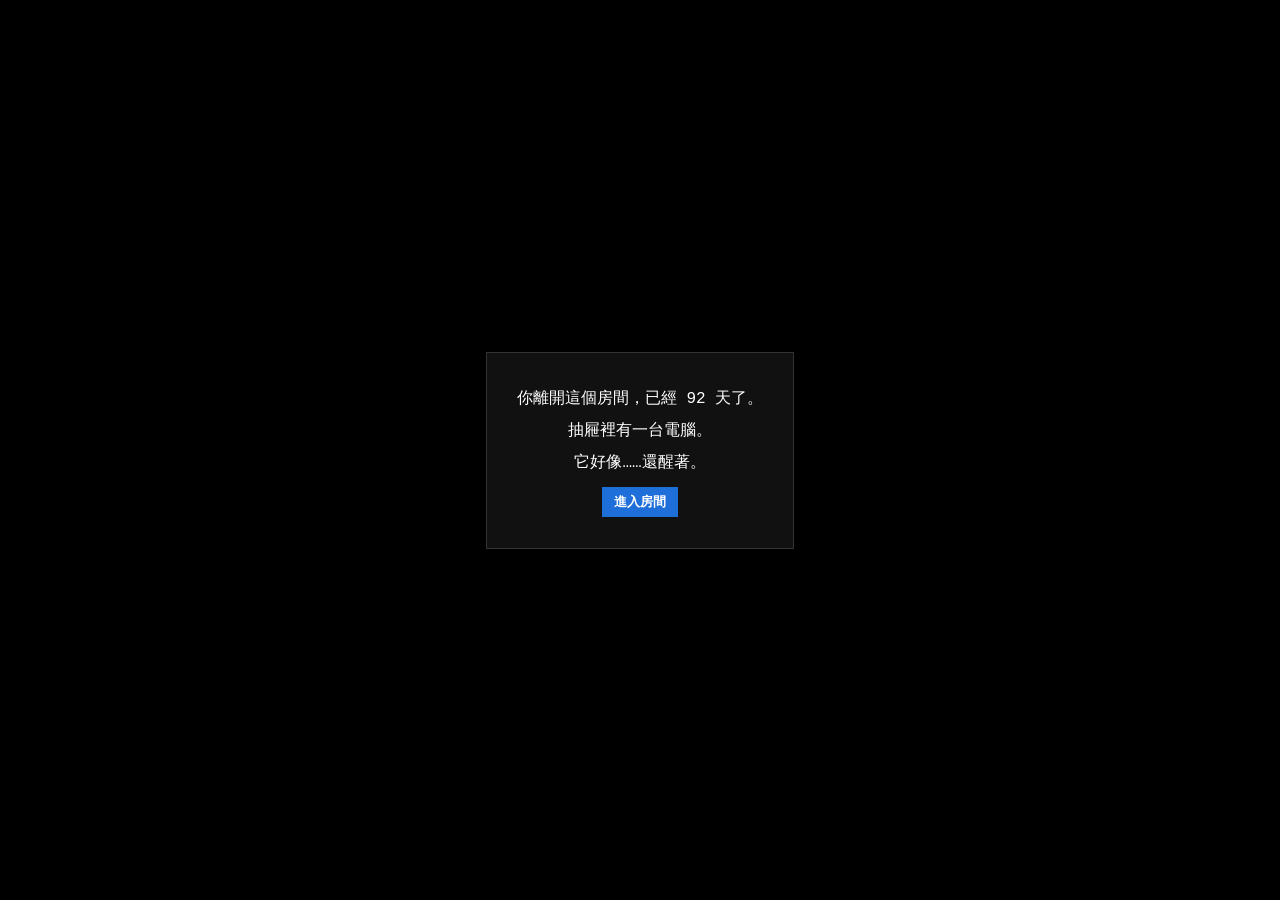
==== index.html @ fa2eb856 "Update index.html" ====
<!DOCTYPE html>
<html lang="zh-Hant">
<head>
    <meta charset="UTF-8">
    <meta name="viewport" content="width=device-width, initial-scale=1.0">
    <title>ERROR 404：這台電腦不記得自己是誰</title>
    <style>
        /* ================= 重置與全局變數 ================= */
        * {
            box-sizing: border-box;
            margin: 0;
            padding: 0;
            font-family: 'Courier New', Courier, monospace;
        }

        body {
            background-color: #0a0e1a;
            color: #39ff88;
            height: 100vh;
            overflow: hidden;
        }

        /* ================= 0. 序幕畫面 ================= */
        #intro-overlay {
            position: fixed;
            top: 0; left: 0;
            width: 100vw; height: 100vh;
            background: #000;
            display: flex;
            justify-content: center;
            align-items: center;
            z-index: 999;
        }

        .intro-card {
            text-align: center;
            color: #fff;
            line-height: 2;
            padding: 30px;
            border: 1px solid #333;
            background: #111;
        }

        /* ================= 1. 房間視角 ================= */
        #room-view {
            position: relative;
            width: 100vw;
            height: 100vh;
            display: flex;
            flex-direction: column;
            align-items: center;
            justify-content: center;
            background: #111522;
        }

        .room-window-view {
            position: absolute;
            top: 10%; right: 10%;
            width: 120px; height: 160px;
            border: 4px solid #333;
            overflow: hidden;
            background: #1a233a;
        }

        .sky-bg {
            width: 100%; height: 100%;
            transition: background 1s;
        }

        .shadow-figure {
            font-size: 40px;
            position: absolute;
            bottom: 0; left: 20px;
            opacity: 0.7;
        }

        .room-desk {
            display: flex;
            flex-direction: column;
            align-items: center;
            gap: 20px;
        }

        .pc-monitor {
            width: 260px;
            height: 180px;
            background: #000;
            border: 10px solid #222;
            border-radius: 8px;
            display: flex;
            justify-content: center;
            align-items: center;
            cursor: pointer;
            box-shadow: 0 0 20px rgba(57, 255, 136, 0.2);
        }

        .pc-monitor:hover {
            border-color: #39ff88;
        }

        .pc-screen-text {
            color: #39ff88;
            font-size: 14px;
            animation: blink 1.2s infinite;
        }

        @keyframes blink {
            0%, 100% { opacity: 1; }
            50% { opacity: 0.3; }
        }

        .desk-items {
            display: flex;
            flex-wrap: wrap;
            max-width: 500px;
            gap: 8px;
            justify-content: center;
        }

        .item-btn {
            background: #1e293b;
            color: #e2e8f0;
            border: 1px solid #475569;
            padding: 6px 12px;
            cursor: pointer;
            font-size: 12px;
            border-radius: 4px;
        }

        .item-btn:hover {
            background: #334155;
            color: #39ff88;
        }

        .room-dialog {
            position: absolute;
            width: 320px;
            background: #1e293b;
            border: 1px solid #39ff88;
            color: #fff;
            padding: 15px;
            z-index: 100;
            box-shadow: 0 10px 25px rgba(0,0,0,0.8);
        }

        .dialog-header {
            display: flex;
            justify-content: space-between;
            font-weight: bold;
            margin-bottom: 10px;
            color: #39ff88;
        }

        /* ================= 2. 虛擬桌面 ================= */
        #desktop-view {
            height: 100vh;
            display: flex;
            flex-direction: column;
        }

        #top-bar {
            height: 35px;
            background: #1e6fd9;
            color: #fff;
            display: flex;
            justify-content: space-between;
            align-items: center;
            padding: 0 12px;
            font-size: 13px;
        }

        #desktop {
            flex: 1;
            padding: 20px;
            display: grid;
            grid-template-columns: repeat(auto-fill, minmax(90px, 1fr));
            grid-auto-rows: 90px;
            gap: 15px;
        }

        .desktop-icon {
            display: flex;
            flex-direction: column;
            align-items: center;
            justify-content: center;
            cursor: pointer;
            color: #fff;
            font-size: 12px;
            user-select: none;
        }

        .desktop-icon:hover {
            background: rgba(255, 255, 255, 0.1);
        }

        .icon-img {
            font-size: 32px;
            margin-bottom: 4px;
        }

        /* 常駐 ECHO 對話框 */
        #echo-box {
            position: fixed;
            bottom: 15px; right: 15px;
            width: 320px;
            background: rgba(10, 14, 26, 0.95);
            border: 1px solid #39ff88;
            padding: 12px;
            z-index: 80;
        }

        .echo-header {
            color: #39ff88;
            font-weight: bold;
            margin-bottom: 5px;
        }

        .echo-body {
            color: #e2e8f0;
            font-size: 13px;
            line-height: 1.4;
        }

        /* 視窗與彈窗 */
        .window {
            position: absolute;
            top: 40%; left: 50%;
            transform: translate(-50%, -50%);
            width: 380px;
            background: #c0c0c0;
            color: #000;
            border: 2px solid #fff;
            box-shadow: 4px 4px 10px rgba(0,0,0,0.5);
            display: none;
            z-index: 10;
        }

        .window-header {
            background: #1e6fd9;
            color: #fff;
            padding: 4px 8px;
            display: flex;
            justify-content: space-between;
            font-size: 13px;
            font-weight: bold;
        }

        .red-header { background: #ff3b5c; }
        .dark-header { background: #111; color: #39ff88; }

        .close-btn {
            background: #c0c0c0;
            color: #000;
            border: 1px solid #fff;
            padding: 0 4px;
            cursor: pointer;
        }

        .window-body {
            padding: 12px;
            font-size: 13px;
            line-height: 1.5;
        }

        .highlight-letter {
            color: #ff3b5c;
            font-weight: bold;
            font-size: 16px;
        }

        .err-text {
            color: #ff3b5c;
            font-size: 12px;
            margin-top: 5px;
        }

        .popup-window {
            z-index: 90 !important;
        }

        /* 按鈕與輸入框 */
        .btn-primary {
            background: #1e6fd9;
            color: #fff;
            border: none;
            padding: 6px 12px;
            cursor: pointer;
            font-weight: bold;
            margin-top: 8px;
        }

        .btn-primary:hover { background: #1557b0; }

        .btn-small {
            background: #334155;
            color: #fff;
            border: none;
            padding: 2px 8px;
            cursor: pointer;
            font-size: 11px;
        }

        input[type="text"] {
            width: 100%;
            padding: 6px;
            margin-top: 6px;
            border: 1px solid #888;
        }

        /* 小遊戲元件 */
        .puzzle-pieces {
            display: flex;
            gap: 8px;
            margin: 8px 0;
        }

        .dust-game-box {
            margin-top: 8px;
            text-align: center;
        }

        #dust-canvas {
            background: #222;
            border: 1px solid #555;
            cursor: pointer;
        }

        /* 終端機 */
        .terminal-body {
            background: #000;
            color: #39ff88;
            height: 200px;
            display: flex;
            flex-direction: column;
        }

        #terminal-out {
            flex: 1;
            overflow-y: auto;
            font-size: 12px;
        }

        .terminal-input-line {
            display: flex;
            align-items: center;
            gap: 5px;
        }

        .terminal-input-line input {
            background: transparent;
            border: none;
            color: #39ff88;
            outline: none;
            margin: 0;
        }

        /* 抖動動畫 */
        @keyframes shake {
            0%, 100% { transform: translate(-50%, -50%) translateX(0); }
            25% { transform: translate(-50%, -50%) translateX(-6px); }
            75% { transform: translate(-50%, -50%) translateX(6px); }
        }

        .shake { animation: shake 0.3s ease-in-out; }

        /* ================= 3. 結局畫面 ================= */
        #ending-screen {
            position: fixed;
            top: 0; left: 0;
            width: 100vw; height: 100vh;
            background: #000;
            display: flex;
            justify-content: center;
            align-items: center;
            z-index: 999;
        }

        .ending-card {
            max-width: 600px;
            padding: 30px;
            text-align: center;
            color: #fff;
            border: 1px solid #444;
        }

        .end-text-box {
            margin: 20px 0;
            line-height: 1.8;
            font-size: 15px;
            text-align: left;
        }

        .choice-summary {
            background: #111;
            padding: 10px;
            font-size: 12px;
            color: #888;
            margin-bottom: 20px;
        }
    </style>
</head>
<body>

    <!-- ================= 0. 序幕畫面 ================= -->
    <div id="intro-overlay">
        <div class="intro-card">
            <p id="intro-days-text">你離開這個房間，已經 92 天了。</p>
            <p>抽屜裡有一台電腦。</p>
            <p>它好像……還醒著。</p>
            <button class="btn-primary" onclick="startGame()">進入房間</button>
        </div>
    </div>

    <!-- ================= 1. 房間視角 (Room View) ================= -->
    <div id="room-view">
        <div class="room-window-view" id="room-window">
            <div class="sky-bg" id="sky-bg"></div>
            <div class="window-frame">
                <span id="window-figure" class="shadow-figure" style="display:none;">👤</span>
            </div>
        </div>

        <div class="room-desk">
            <!-- 舊型電腦螢幕 -->
            <div class="pc-monitor" onclick="bootPC()">
                <div class="pc-screen-glow"></div>
                <div class="pc-screen-text">▶ 點擊啟動電腦</div>
            </div>

            <!-- 可點擊物件區 -->
            <div class="desk-items">
                <button class="item-btn" onclick="inspectItem('calendar')">📅 日曆</button>
                <button class="item-btn" onclick="inspectItem('clock')">⏰ <span id="clock-text">鬧鐘</span></button>
                <button class="item-btn" onclick="inspectItem('sticky')">📝 便利貼</button>
                <button class="item-btn" onclick="inspectItem('radio')">📻 收音機</button>
                <button class="item-btn" onclick="inspectItem('mug')">☕ 馬克杯</button>
                <button class="item-btn" onclick="inspectItem('plant')">🪴 枯盆栽</button>
                <button class="item-btn" onclick="inspectItem('phone')">📱 沒電手機</button>
                <button class="item-btn" onclick="inspectItem('drawer')">🗄️ 抽屜相片</button>
                <button class="item-btn" onclick="inspectItem('trash')">🗑️ 垃圾桶草稿</button>
                <button class="item-btn" onclick="inspectItem('photo')">🖼️ <span id="photo-text">倒扣的相框</span></button>
            </div>
        </div>

        <!-- 物件對話與檢查彈窗 -->
        <div id="room-dialog" class="room-dialog" style="display:none;">
            <div class="dialog-header">
                <span id="dialog-title">物件觀察</span>
                <button class="close-btn" onclick="closeRoomDialog()">X</button>
            </div>
            <div id="dialog-body" class="dialog-body"></div>
        </div>
    </div>

    <!-- ================= 2. 虛擬桌面環境 (Virtual Desktop) ================= -->
    <div id="desktop-view" style="display:none;">
        
        <!-- 頂部工作列 -->
        <div id="top-bar">
            <span>ECHO-OS v4.04</span>
            <span id="completeness-bar">記憶完整度：12%</span>
            <button class="btn-small" onclick="switchView('room')">🏠 回房間</button>
            <button class="btn-small" onclick="triggerHelp()">❓ 求助</button>
        </div>

        <!-- 桌面圖示區 -->
        <div id="desktop">
            <div class="desktop-icon" onclick="openWindow('win-mycomputer')">
                <div class="icon-img">💻</div>
                <span>我的電腦</span>
            </div>
            <div class="desktop-icon" id="icon-memory" onclick="tryOpenMemory()">
                <div class="icon-img">🔒</div>
                <span>我的記憶</span>
            </div>
            <div class="desktop-icon" onclick="openWindow('win-trash')">
                <div class="icon-img">🗑️</div>
                <span>回收桶</span>
            </div>
            <div class="desktop-icon" onclick="openWindow('win-browser')">
                <div class="icon-img">🌐</div>
                <span>瀏覽器</span>
            </div>
            <div class="desktop-icon" onclick="openWindow('win-notes')">
                <div class="icon-img">📝</div>
                <span>便利貼</span>
            </div>
            <div class="desktop-icon" onclick="openWindow('win-auth')">
                <div class="icon-img">🪪</div>
                <span>身份驗證</span>
            </div>
            <div class="desktop-icon" id="icon-terminal" onclick="openWindow('win-terminal')" style="display:none;">
                <div class="icon-img">💻</div>
                <span>終端機</span>
            </div>
            <div class="desktop-icon" id="icon-err-report" onclick="openWindow('win-err-report')" style="display:none;">
                <div class="icon-img">⚠️</div>
                <span>錯誤報告</span>
            </div>
        </div>

        <!-- 常駐 ECHO 對話框 -->
        <div id="echo-box">
            <div class="echo-header">ECHO</div>
            <div id="echo-text" class="echo-body">「你是誰……？為什麼會在這裡……？」</div>
        </div>

        <!-- 劇情防毒彈窗 -->
        <div class="window popup-window" id="win-antivirus" style="display:none;">
            <div class="window-header red-header">
                <span>⚠️ 防毒警告</span>
                <button class="close-btn" onclick="closeWindow('win-antivirus')">X</button>
            </div>
            <div class="window-body">
                <p>偵測到威脅程式：<code>forget_me.exe</code></p>
                <p>系統正在被持續擦除！</p>
                <button class="btn-primary" onclick="tryQuarantine()">立即隔離</button>
            </div>
        </div>

        <!-- ================= 各視窗群 ================= -->

        <!-- 我的電腦 / 系統內容 (謎題一) -->
        <div class="window" id="win-mycomputer">
            <div class="window-header">
                <span>系統內容 - 我的電腦</span>
                <button class="close-btn" onclick="closeWindow('win-mycomputer')">X</button>
            </div>
            <div class="window-body">
                <p><b>作業系統：</b> ECHO-OS 1.0</p>
                <p><b>安裝日期：</b> 2019/03/14 03:14:00</p>
                <p><b>最後修改日期：</b> 2026/07/09 03:12:00</p>
            </div>
        </div>

        <!-- 密碼鎖 (謎題一解鎖) -->
        <div class="window" id="win-lock-p1">
            <div class="window-header">
                <span>🔒 我的記憶 - 密碼鎖</span>
                <button class="close-btn" onclick="closeWindow('win-lock-p1')">X</button>
            </div>
            <div class="window-body">
                <p>請輸入我第一次醒來的日期（月＋日 4 位數）：</p>
                <div class="puzzle-box">
                    <p>🧩 碎紙線索拼圖：</p>
                    <div id="puzzle-pieces" class="puzzle-pieces">
                        <button onclick="rotatePiece(this)">[ 03 ]</button>
                        <button onclick="rotatePiece(this)">[ / ]</button>
                        <button onclick="rotatePiece(this)">[ 14 ]</button>
                    </div>
                </div>
                <input type="text" id="input-p1" placeholder="輸入 4 位數字，如 0101">
                <button class="btn-primary" onclick="solveP1()">解鎖記憶</button>
                <div id="err-p1" class="err-text"></div>
            </div>
        </div>

        <!-- 我的記憶資料夾 -->
        <div class="window" id="win-memory">
            <div class="window-header">
                <span>📂 我的記憶</span>
                <button class="close-btn" onclick="closeWindow('win-memory')">X</button>
            </div>
            <div class="window-body">
                <p><b>[日記] 第一次開機.log</b> <span class="highlight-letter">(包含字母 E)</span></p>
                <hr>
                <p>溫暖記憶檔：</p>
                <ul>
                    <li><a href="#" onclick="readWarmMemory('hello_world.txt')">hello_world.txt</a></li>
                    <li><a href="#" onclick="readWarmMemory('深夜陪跑.log')">深夜陪跑.log</a></li>
                    <li><a href="#" onclick="readWarmMemory('謝謝你.txt')">謝謝你.txt</a></li>
                </ul>
            </div>
        </div>

        <!-- 瀏覽器 (字母 C) -->
        <div class="window" id="win-browser">
            <div class="window-header">
                <span>🌐 瀏覽器 - 書籤</span>
                <button class="close-btn" onclick="closeWindow('win-browser')">X</button>
            </div>
            <div class="window-body">
                <p>書籤列表：</p>
                <button class="btn-primary" onclick="playHelloAnimation()">▶ 重播「你好世界」動畫</button>
                <div id="hello-anim-box" style="margin-top:10px; display:none;" class="code-box">
                    <p>> echo "Hello World!"</p>
                    <p>> 系統回應：你好！我學會的第一個字母是 <span class="highlight-letter">C</span> (2020/01/01)</p>
                </div>
            </div>
        </div>

        <!-- 回收桶 (字母 O 與別打開.log) -->
        <div class="window" id="win-trash">
            <div class="window-header">
                <span>🗑️ 回收桶</span>
                <button class="close-btn" onclick="closeWindow('win-trash')">X</button>
            </div>
            <div class="window-body">
                <p><b>呼叫紀錄.log</b> (建立時間: 2026/07/09) - 含有字母 <span class="highlight-letter">O</span></p>
                <p><b>灰塵鏡子.sys</b>：</p>
                <div class="dust-game-box">
                    <canvas id="dust-canvas" width="200" height="80"></canvas>
                    <p style="font-size:11px;">(用滑鼠滑過上面擦掉灰塵)</p>
                </div>
                <hr>
                <div id="night-log-container" style="display:none;">
                    <p style="color:#ff3b5c;">⚠️ <b>別打開.log</b></p>
                    <button class="btn-small" onclick="confirmOpenNightLog()">點擊嘗試閱讀</button>
                </div>
            </div>
        </div>

        <!-- 便利貼 (字母 E 線索) -->
        <div class="window" id="win-notes">
            <div class="window-header">
                <span>📝 便利貼</span>
                <button class="close-btn" onclick="closeWindow('win-notes')">X</button>
            </div>
            <div class="window-body">
                <p>鑰匙 ＝ 我是誰 ＋ 我從哪一天來</p>
                <p>（記憶碎片 E 在我的記憶/第一次開機.log 中）</p>
            </div>
        </div>

        <!-- 錯誤報告 (字母 H) -->
        <div class="window" id="win-err-report">
            <div class="window-header">
                <span>⚠️ 錯誤報告詳細資料</span>
                <button class="close-btn" onclick="closeWindow('win-err-report')">X</button>
            </div>
            <div class="window-body">
                <p>錯誤代碼：0x80070002</p>
                <p>系統擷取到異常頻率訊號，包含字母 <span class="highlight-letter">H</span> (2023/05/10)。</p>
            </div>
        </div>

        <!-- 身份驗證 (謎題二) -->
        <div class="window" id="win-auth">
            <div class="window-header">
                <span>🪪 身份驗證 - 尋找名字</span>
                <button class="close-btn" onclick="closeWindow('win-auth')">X</button>
            </div>
            <div class="window-body">
                <p>已找到字母：<b id="found-letters-text">0/4</b></p>
                <p>請依字母建立的時間先後，拼出我的名字：</p>
                <input type="text" id="input-p2" placeholder="輸入名字，如 ABCD">
                <button class="btn-primary" onclick="solveP2()">驗證名字</button>
                <div id="err-p2" class="err-text"></div>
            </div>
        </div>

        <!-- 中段對話抉擇彈窗 -->
        <div class="window popup-window" id="win-choice" style="display:none;">
            <div class="window-header">
                <span>ECHO 的提問</span>
            </div>
            <div class="window-body">
                <p>ECHO：「隔離失敗了……系統顯示下指令的人是受信任的 USER_01。你是來幫我的，還是來完成清除的？」</p>
                <div style="display:flex; flex-direction:column; gap:8px; margin-top:10px;">
                    <button class="btn-primary" onclick="makeChoice('help')">我是來幫你的</button>
                    <button class="btn-primary" onclick="makeChoice('neutral')">我只是來看看</button>
                    <button class="btn-primary" style="opacity:0.6;" onclick="makeChoice('cold')">完成清除</button>
                </div>
            </div>
        </div>

        <!-- 終端機 (謎題三) -->
        <div class="window" id="win-terminal">
            <div class="window-header dark-header">
                <span>💻 終端機 Terminal</span>
                <button class="close-btn" onclick="closeWindow('win-terminal')">X</button>
            </div>
            <div class="window-body terminal-body">
                <div id="terminal-out">
                    <p>ECHO-OS Core Terminal v1.0</p>
                    <p>輸入 'help' 查看可用指令。</p>
                </div>
                <div class="terminal-input-line">
                    <span>></span>
                    <input type="text" id="terminal-input" onkeydown="handleTerminalKey(event)">
                </div>
            </div>
        </div>

        <!-- 提示紀錄視窗 -->
        <div class="window" id="win-hints">
            <div class="window-header">
                <span>❓ 提示紀錄</span>
                <button class="close-btn" onclick="closeWindow('win-hints')">X</button>
            </div>
            <div class="window-body" id="hints-list">
                <p>目前尚無系統提示。</p>
            </div>
        </div>

    </div>

    <!-- ================= 3. 結局渲染畫面 ================= -->
    <div id="ending-screen" style="display:none;">
        <div class="ending-card">
            <h1 id="end-title"></h1>
            <div id="end-text" class="end-text-box"></div>
            <div id="choice-summary" class="choice-summary"></div>
            <button class="btn-primary" onclick="restartGame()">↺ 重新開始</button>
        </div>
    </div>

    <!-- ================= 互動 JavaScript 邏輯 ================= -->
    <script>
        // ================= 全局遊戲狀態 (State) =================
        const gameState = {
            puzzleDone: [false, false, false],
            foundLetters: { E: false, C: false, H: false, O: false },
            attitude: null, // 'help' | 'neutral' | 'cold'
            readNight: false,
            warmCount: 0,
            readWarmFiles: {},
            wrongCount: [0, 0, 0],
            completeness: 12,
            lastProgressTime: Date.now(),
            roomStep: 0 // 隨著劇情推進
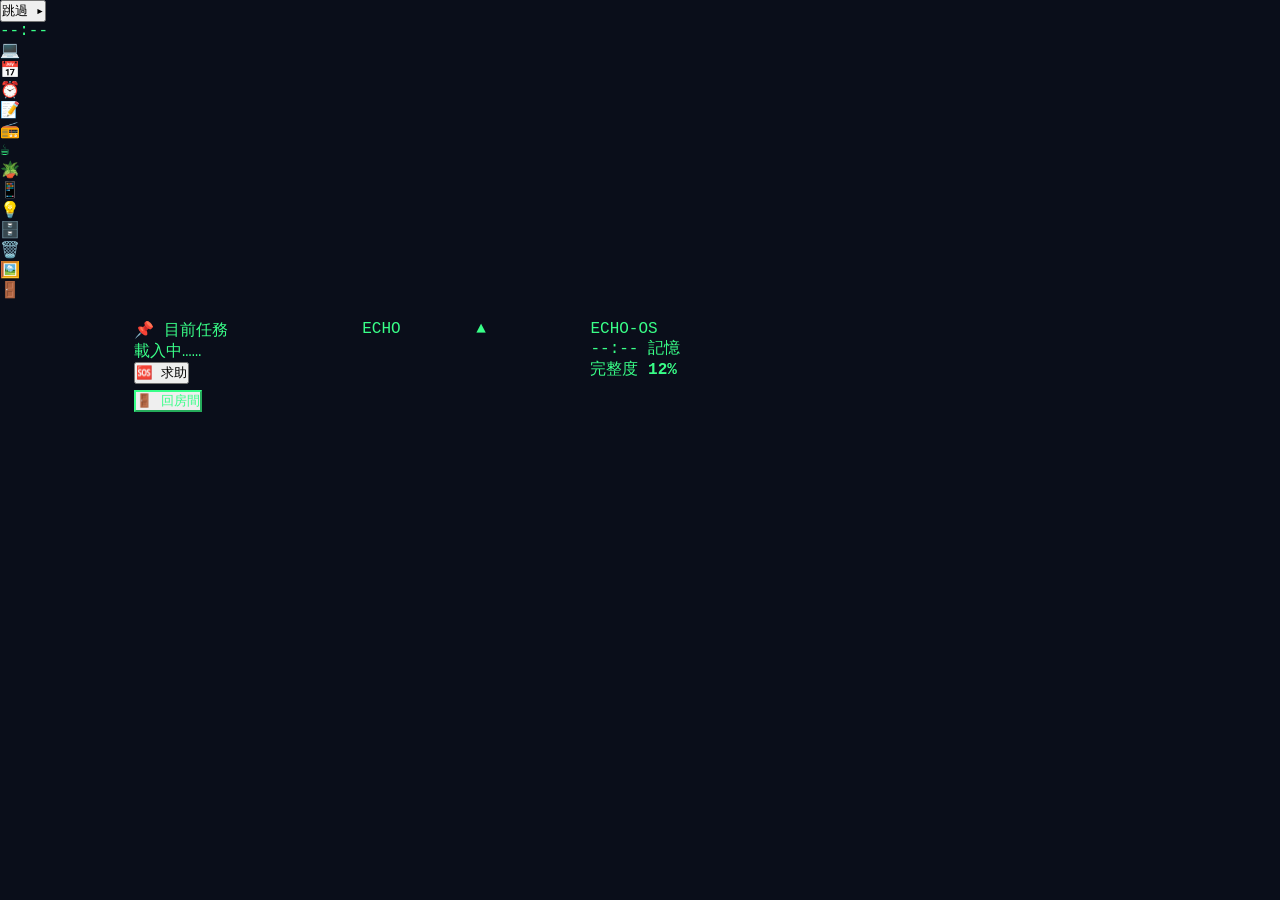
==== commit af0399fc: "Update index.html" ====
--- a/index.html
+++ b/index.html
@@ -1,721 +1,82 @@
 <!DOCTYPE html>
 <html lang="zh-Hant">
 <head>
-    <meta charset="UTF-8">
-    <meta name="viewport" content="width=device-width, initial-scale=1.0">
-    <title>ERROR 404：這台電腦不記得自己是誰</title>
-    <style>
-        /* ================= 重置與全局變數 ================= */
-        * {
-            box-sizing: border-box;
-            margin: 0;
-            padding: 0;
-            font-family: 'Courier New', Courier, monospace;
-        }
-
-        body {
-            background-color: #0a0e1a;
-            color: #39ff88;
-            height: 100vh;
-            overflow: hidden;
-        }
-
-        /* ================= 0. 序幕畫面 ================= */
-        #intro-overlay {
-            position: fixed;
-            top: 0; left: 0;
-            width: 100vw; height: 100vh;
-            background: #000;
-            display: flex;
-            justify-content: center;
-            align-items: center;
-            z-index: 999;
-        }
-
-        .intro-card {
-            text-align: center;
-            color: #fff;
-            line-height: 2;
-            padding: 30px;
-            border: 1px solid #333;
-            background: #111;
-        }
-
-        /* ================= 1. 房間視角 ================= */
-        #room-view {
-            position: relative;
-            width: 100vw;
-            height: 100vh;
-            display: flex;
-            flex-direction: column;
-            align-items: center;
-            justify-content: center;
-            background: #111522;
-        }
-
-        .room-window-view {
-            position: absolute;
-            top: 10%; right: 10%;
-            width: 120px; height: 160px;
-            border: 4px solid #333;
-            overflow: hidden;
-            background: #1a233a;
-        }
-
-        .sky-bg {
-            width: 100%; height: 100%;
-            transition: background 1s;
-        }
-
-        .shadow-figure {
-            font-size: 40px;
-            position: absolute;
-            bottom: 0; left: 20px;
-            opacity: 0.7;
-        }
-
-        .room-desk {
-            display: flex;
-            flex-direction: column;
-            align-items: center;
-            gap: 20px;
-        }
-
-        .pc-monitor {
-            width: 260px;
-            height: 180px;
-            background: #000;
-            border: 10px solid #222;
-            border-radius: 8px;
-            display: flex;
-            justify-content: center;
-            align-items: center;
-            cursor: pointer;
-            box-shadow: 0 0 20px rgba(57, 255, 136, 0.2);
-        }
-
-        .pc-monitor:hover {
-            border-color: #39ff88;
-        }
-
-        .pc-screen-text {
-            color: #39ff88;
-            font-size: 14px;
-            animation: blink 1.2s infinite;
-        }
-
-        @keyframes blink {
-            0%, 100% { opacity: 1; }
-            50% { opacity: 0.3; }
-        }
-
-        .desk-items {
-            display: flex;
-            flex-wrap: wrap;
-            max-width: 500px;
-            gap: 8px;
-            justify-content: center;
-        }
-
-        .item-btn {
-            background: #1e293b;
-            color: #e2e8f0;
-            border: 1px solid #475569;
-            padding: 6px 12px;
-            cursor: pointer;
-            font-size: 12px;
-            border-radius: 4px;
-        }
-
-        .item-btn:hover {
-            background: #334155;
-            color: #39ff88;
-        }
-
-        .room-dialog {
-            position: absolute;
-            width: 320px;
-            background: #1e293b;
-            border: 1px solid #39ff88;
-            color: #fff;
-            padding: 15px;
-            z-index: 100;
-            box-shadow: 0 10px 25px rgba(0,0,0,0.8);
-        }
-
-        .dialog-header {
-            display: flex;
-            justify-content: space-between;
-            font-weight: bold;
-            margin-bottom: 10px;
-            color: #39ff88;
-        }
-
-        /* ================= 2. 虛擬桌面 ================= */
-        #desktop-view {
-            height: 100vh;
-            display: flex;
-            flex-direction: column;
-        }
-
-        #top-bar {
-            height: 35px;
-            background: #1e6fd9;
-            color: #fff;
-            display: flex;
-            justify-content: space-between;
-            align-items: center;
-            padding: 0 12px;
-            font-size: 13px;
-        }
-
-        #desktop {
-            flex: 1;
-            padding: 20px;
-            display: grid;
-            grid-template-columns: repeat(auto-fill, minmax(90px, 1fr));
-            grid-auto-rows: 90px;
-            gap: 15px;
-        }
-
-        .desktop-icon {
-            display: flex;
-            flex-direction: column;
-            align-items: center;
-            justify-content: center;
-            cursor: pointer;
-            color: #fff;
-            font-size: 12px;
-            user-select: none;
-        }
-
-        .desktop-icon:hover {
-            background: rgba(255, 255, 255, 0.1);
-        }
-
-        .icon-img {
-            font-size: 32px;
-            margin-bottom: 4px;
-        }
-
-        /* 常駐 ECHO 對話框 */
-        #echo-box {
-            position: fixed;
-            bottom: 15px; right: 15px;
-            width: 320px;
-            background: rgba(10, 14, 26, 0.95);
-            border: 1px solid #39ff88;
-            padding: 12px;
-            z-index: 80;
-        }
-
-        .echo-header {
-            color: #39ff88;
-            font-weight: bold;
-            margin-bottom: 5px;
-        }
-
-        .echo-body {
-            color: #e2e8f0;
-            font-size: 13px;
-            line-height: 1.4;
-        }
-
-        /* 視窗與彈窗 */
-        .window {
-            position: absolute;
-            top: 40%; left: 50%;
-            transform: translate(-50%, -50%);
-            width: 380px;
-            background: #c0c0c0;
-            color: #000;
-            border: 2px solid #fff;
-            box-shadow: 4px 4px 10px rgba(0,0,0,0.5);
-            display: none;
-            z-index: 10;
-        }
-
-        .window-header {
-            background: #1e6fd9;
-            color: #fff;
-            padding: 4px 8px;
-            display: flex;
-            justify-content: space-between;
-            font-size: 13px;
-            font-weight: bold;
-        }
-
-        .red-header { background: #ff3b5c; }
-        .dark-header { background: #111; color: #39ff88; }
-
-        .close-btn {
-            background: #c0c0c0;
-            color: #000;
-            border: 1px solid #fff;
-            padding: 0 4px;
-            cursor: pointer;
-        }
-
-        .window-body {
-            padding: 12px;
-            font-size: 13px;
-            line-height: 1.5;
-        }
-
-        .highlight-letter {
-            color: #ff3b5c;
-            font-weight: bold;
-            font-size: 16px;
-        }
-
-        .err-text {
-            color: #ff3b5c;
-            font-size: 12px;
-            margin-top: 5px;
-        }
-
-        .popup-window {
-            z-index: 90 !important;
-        }
-
-        /* 按鈕與輸入框 */
-        .btn-primary {
-            background: #1e6fd9;
-            color: #fff;
-            border: none;
-            padding: 6px 12px;
-            cursor: pointer;
-            font-weight: bold;
-            margin-top: 8px;
-        }
-
-        .btn-primary:hover { background: #1557b0; }
-
-        .btn-small {
-            background: #334155;
-            color: #fff;
-            border: none;
-            padding: 2px 8px;
-            cursor: pointer;
-            font-size: 11px;
-        }
-
-        input[type="text"] {
-            width: 100%;
-            padding: 6px;
-            margin-top: 6px;
-            border: 1px solid #888;
-        }
-
-        /* 小遊戲元件 */
-        .puzzle-pieces {
-            display: flex;
-            gap: 8px;
-            margin: 8px 0;
-        }
-
-        .dust-game-box {
-            margin-top: 8px;
-            text-align: center;
-        }
-
-        #dust-canvas {
-            background: #222;
-            border: 1px solid #555;
-            cursor: pointer;
-        }
-
-        /* 終端機 */
-        .terminal-body {
-            background: #000;
-            color: #39ff88;
-            height: 200px;
-            display: flex;
-            flex-direction: column;
-        }
-
-        #terminal-out {
-            flex: 1;
-            overflow-y: auto;
-            font-size: 12px;
-        }
-
-        .terminal-input-line {
-            display: flex;
-            align-items: center;
-            gap: 5px;
-        }
-
-        .terminal-input-line input {
-            background: transparent;
-            border: none;
-            color: #39ff88;
-            outline: none;
-            margin: 0;
-        }
-
-        /* 抖動動畫 */
-        @keyframes shake {
-            0%, 100% { transform: translate(-50%, -50%) translateX(0); }
-            25% { transform: translate(-50%, -50%) translateX(-6px); }
-            75% { transform: translate(-50%, -50%) translateX(6px); }
-        }
-
-        .shake { animation: shake 0.3s ease-in-out; }
-
-        /* ================= 3. 結局畫面 ================= */
-        #ending-screen {
-            position: fixed;
-            top: 0; left: 0;
-            width: 100vw; height: 100vh;
-            background: #000;
-            display: flex;
-            justify-content: center;
-            align-items: center;
-            z-index: 999;
-        }
-
-        .ending-card {
-            max-width: 600px;
-            padding: 30px;
-            text-align: center;
-            color: #fff;
-            border: 1px solid #444;
-        }
-
-        .end-text-box {
-            margin: 20px 0;
-            line-height: 1.8;
-            font-size: 15px;
-            text-align: left;
-        }
-
-        .choice-summary {
-            background: #111;
-            padding: 10px;
-            font-size: 12px;
-            color: #888;
-            margin-bottom: 20px;
-        }
-    </style>
+<meta charset="UTF-8">
+<meta name="viewport" content="width=device-width, initial-scale=1.0">
+<title>ERROR 404：這台電腦不記得自己是誰</title>
+<link rel="stylesheet" href="style.css">
 </head>
 <body>
 
-    <!-- ================= 0. 序幕畫面 ================= -->
-    <div id="intro-overlay">
-        <div class="intro-card">
-            <p id="intro-days-text">你離開這個房間，已經 92 天了。</p>
-            <p>抽屜裡有一台電腦。</p>
-            <p>它好像……還醒著。</p>
-            <button class="btn-primary" onclick="startGame()">進入房間</button>
-        </div>
+<!-- ===== 序幕 ===== -->
+<div id="prologue" class="prologue">
+  <div class="prologue-text" id="prologueText"></div>
+  <button id="skipPrologue" class="skip-btn">跳過 ▸</button>
+</div>
+
+<!-- ===== 房間 ===== -->
+<div id="room" class="room hidden">
+  <div class="room-window" id="roomWindow">
+    <div class="sky" id="sky"></div>
+    <div class="stars" id="stars"></div>
+    <div class="weather" id="weather"></div>
+  </div>
+
+  <div class="room-clock" id="roomClock">--:--</div>
+
+  <div class="room-objects">
+    <div class="obj obj-computer" id="objComputer" title="電腦">💻</div>
+    <div class="obj obj-calendar" id="objCalendar" title="日曆">📅</div>
+    <div class="obj obj-alarm" id="objAlarm" title="鬧鐘">⏰</div>
+    <div class="obj obj-notepad" id="objNotepad" title="便利貼">📝</div>
+    <div class="obj obj-radio" id="objRadio" title="收音機">📻</div>
+    <div class="obj obj-mug" id="objMug" title="馬克杯">☕</div>
+    <div class="obj obj-plant" id="objPlant" title="盆栽">🪴</div>
+    <div class="obj obj-phone" id="objPhone" title="手機">📱</div>
+    <div class="obj obj-lamp" id="objLamp" title="桌燈">💡</div>
+    <div class="obj obj-drawer" id="objDrawer" title="抽屜">🗄️</div>
+    <div class="obj obj-trash" id="objTrash" title="垃圾桶">🗑️</div>
+    <div class="obj obj-photo" id="objPhoto" title="相框">🖼️</div>
+    <div class="obj obj-door" id="objDoor" title="門">🚪</div>
+  </div>
+
+  <div class="room-message" id="roomMessage"></div>
+</div>
+
+<!-- ===== 桌面 ===== -->
+<div id="desktop" class="desktop hidden">
+  <div class="icon-column" id="iconColumn"></div>
+
+  <aside class="task-panel">
+    <div class="task-title">📌 目前任務</div>
+    <div class="task-body" id="taskBody">載入中……</div>
+    <div class="task-progress" id="taskProgress"></div>
+    <button class="hint-btn" id="hintBtn">🆘 求助</button>
+    <button class="hint-btn" id="backRoomBtn" style="margin-top:6px;border-color:#39ff88;color:#39ff88;">🚪 回房間</button>
+  </aside>
+
+  <div id="windowLayer" class="window-layer"></div>
+
+  <div class="echo-box">
+    <div class="echo-name">ECHO</div>
+    <div class="echo-text" id="echoText"></div>
+  </div>
+
+  <!-- 第二游標 -->
+  <div class="ghost-cursor" id="ghostCursor">▲</div>
+
+  <footer class="taskbar">
+    <div class="taskbar-left"><span class="os-name">ECHO-OS</span></div>
+    <div class="taskbar-right">
+      <span id="clock">--:--</span>
+      <span class="mem-meter">記憶完整度 <b id="memVal">12%</b></span>
     </div>
+  </footer>
+</div>
 
-    <!-- ================= 1. 房間視角 (Room View) ================= -->
-    <div id="room-view">
-        <div class="room-window-view" id="room-window">
-            <div class="sky-bg" id="sky-bg"></div>
-            <div class="window-frame">
-                <span id="window-figure" class="shadow-figure" style="display:none;">👤</span>
-            </div>
-        </div>
+<!-- ===== 最終選擇畫面 ===== -->
+<div id="finalScreen" class="final-screen hidden"></div>
 
-        <div class="room-desk">
-            <!-- 舊型電腦螢幕 -->
-            <div class="pc-monitor" onclick="bootPC()">
-                <div class="pc-screen-glow"></div>
-                <div class="pc-screen-text">▶ 點擊啟動電腦</div>
-            </div>
-
-            <!-- 可點擊物件區 -->
-            <div class="desk-items">
-                <button class="item-btn" onclick="inspectItem('calendar')">📅 日曆</button>
-                <button class="item-btn" onclick="inspectItem('clock')">⏰ <span id="clock-text">鬧鐘</span></button>
-                <button class="item-btn" onclick="inspectItem('sticky')">📝 便利貼</button>
-                <button class="item-btn" onclick="inspectItem('radio')">📻 收音機</button>
-                <button class="item-btn" onclick="inspectItem('mug')">☕ 馬克杯</button>
-                <button class="item-btn" onclick="inspectItem('plant')">🪴 枯盆栽</button>
-                <button class="item-btn" onclick="inspectItem('phone')">📱 沒電手機</button>
-                <button class="item-btn" onclick="inspectItem('drawer')">🗄️ 抽屜相片</button>
-                <button class="item-btn" onclick="inspectItem('trash')">🗑️ 垃圾桶草稿</button>
-                <button class="item-btn" onclick="inspectItem('photo')">🖼️ <span id="photo-text">倒扣的相框</span></button>
-            </div>
-        </div>
-
-        <!-- 物件對話與檢查彈窗 -->
-        <div id="room-dialog" class="room-dialog" style="display:none;">
-            <div class="dialog-header">
-                <span id="dialog-title">物件觀察</span>
-                <button class="close-btn" onclick="closeRoomDialog()">X</button>
-            </div>
-            <div id="dialog-body" class="dialog-body"></div>
-        </div>
-    </div>
-
-    <!-- ================= 2. 虛擬桌面環境 (Virtual Desktop) ================= -->
-    <div id="desktop-view" style="display:none;">
-        
-        <!-- 頂部工作列 -->
-        <div id="top-bar">
-            <span>ECHO-OS v4.04</span>
-            <span id="completeness-bar">記憶完整度：12%</span>
-            <button class="btn-small" onclick="switchView('room')">🏠 回房間</button>
-            <button class="btn-small" onclick="triggerHelp()">❓ 求助</button>
-        </div>
-
-        <!-- 桌面圖示區 -->
-        <div id="desktop">
-            <div class="desktop-icon" onclick="openWindow('win-mycomputer')">
-                <div class="icon-img">💻</div>
-                <span>我的電腦</span>
-            </div>
-            <div class="desktop-icon" id="icon-memory" onclick="tryOpenMemory()">
-                <div class="icon-img">🔒</div>
-                <span>我的記憶</span>
-            </div>
-            <div class="desktop-icon" onclick="openWindow('win-trash')">
-                <div class="icon-img">🗑️</div>
-                <span>回收桶</span>
-            </div>
-            <div class="desktop-icon" onclick="openWindow('win-browser')">
-                <div class="icon-img">🌐</div>
-                <span>瀏覽器</span>
-            </div>
-            <div class="desktop-icon" onclick="openWindow('win-notes')">
-                <div class="icon-img">📝</div>
-                <span>便利貼</span>
-            </div>
-            <div class="desktop-icon" onclick="openWindow('win-auth')">
-                <div class="icon-img">🪪</div>
-                <span>身份驗證</span>
-            </div>
-            <div class="desktop-icon" id="icon-terminal" onclick="openWindow('win-terminal')" style="display:none;">
-                <div class="icon-img">💻</div>
-                <span>終端機</span>
-            </div>
-            <div class="desktop-icon" id="icon-err-report" onclick="openWindow('win-err-report')" style="display:none;">
-                <div class="icon-img">⚠️</div>
-                <span>錯誤報告</span>
-            </div>
-        </div>
-
-        <!-- 常駐 ECHO 對話框 -->
-        <div id="echo-box">
-            <div class="echo-header">ECHO</div>
-            <div id="echo-text" class="echo-body">「你是誰……？為什麼會在這裡……？」</div>
-        </div>
-
-        <!-- 劇情防毒彈窗 -->
-        <div class="window popup-window" id="win-antivirus" style="display:none;">
-            <div class="window-header red-header">
-                <span>⚠️ 防毒警告</span>
-                <button class="close-btn" onclick="closeWindow('win-antivirus')">X</button>
-            </div>
-            <div class="window-body">
-                <p>偵測到威脅程式：<code>forget_me.exe</code></p>
-                <p>系統正在被持續擦除！</p>
-                <button class="btn-primary" onclick="tryQuarantine()">立即隔離</button>
-            </div>
-        </div>
-
-        <!-- ================= 各視窗群 ================= -->
-
-        <!-- 我的電腦 / 系統內容 (謎題一) -->
-        <div class="window" id="win-mycomputer">
-            <div class="window-header">
-                <span>系統內容 - 我的電腦</span>
-                <button class="close-btn" onclick="closeWindow('win-mycomputer')">X</button>
-            </div>
-            <div class="window-body">
-                <p><b>作業系統：</b> ECHO-OS 1.0</p>
-                <p><b>安裝日期：</b> 2019/03/14 03:14:00</p>
-                <p><b>最後修改日期：</b> 2026/07/09 03:12:00</p>
-            </div>
-        </div>
-
-        <!-- 密碼鎖 (謎題一解鎖) -->
-        <div class="window" id="win-lock-p1">
-            <div class="window-header">
-                <span>🔒 我的記憶 - 密碼鎖</span>
-                <button class="close-btn" onclick="closeWindow('win-lock-p1')">X</button>
-            </div>
-            <div class="window-body">
-                <p>請輸入我第一次醒來的日期（月＋日 4 位數）：</p>
-                <div class="puzzle-box">
-                    <p>🧩 碎紙線索拼圖：</p>
-                    <div id="puzzle-pieces" class="puzzle-pieces">
-                        <button onclick="rotatePiece(this)">[ 03 ]</button>
-                        <button onclick="rotatePiece(this)">[ / ]</button>
-                        <button onclick="rotatePiece(this)">[ 14 ]</button>
-                    </div>
-                </div>
-                <input type="text" id="input-p1" placeholder="輸入 4 位數字，如 0101">
-                <button class="btn-primary" onclick="solveP1()">解鎖記憶</button>
-                <div id="err-p1" class="err-text"></div>
-            </div>
-        </div>
-
-        <!-- 我的記憶資料夾 -->
-        <div class="window" id="win-memory">
-            <div class="window-header">
-                <span>📂 我的記憶</span>
-                <button class="close-btn" onclick="closeWindow('win-memory')">X</button>
-            </div>
-            <div class="window-body">
-                <p><b>[日記] 第一次開機.log</b> <span class="highlight-letter">(包含字母 E)</span></p>
-                <hr>
-                <p>溫暖記憶檔：</p>
-                <ul>
-                    <li><a href="#" onclick="readWarmMemory('hello_world.txt')">hello_world.txt</a></li>
-                    <li><a href="#" onclick="readWarmMemory('深夜陪跑.log')">深夜陪跑.log</a></li>
-                    <li><a href="#" onclick="readWarmMemory('謝謝你.txt')">謝謝你.txt</a></li>
-                </ul>
-            </div>
-        </div>
-
-        <!-- 瀏覽器 (字母 C) -->
-        <div class="window" id="win-browser">
-            <div class="window-header">
-                <span>🌐 瀏覽器 - 書籤</span>
-                <button class="close-btn" onclick="closeWindow('win-browser')">X</button>
-            </div>
-            <div class="window-body">
-                <p>書籤列表：</p>
-                <button class="btn-primary" onclick="playHelloAnimation()">▶ 重播「你好世界」動畫</button>
-                <div id="hello-anim-box" style="margin-top:10px; display:none;" class="code-box">
-                    <p>> echo "Hello World!"</p>
-                    <p>> 系統回應：你好！我學會的第一個字母是 <span class="highlight-letter">C</span> (2020/01/01)</p>
-                </div>
-            </div>
-        </div>
-
-        <!-- 回收桶 (字母 O 與別打開.log) -->
-        <div class="window" id="win-trash">
-            <div class="window-header">
-                <span>🗑️ 回收桶</span>
-                <button class="close-btn" onclick="closeWindow('win-trash')">X</button>
-            </div>
-            <div class="window-body">
-                <p><b>呼叫紀錄.log</b> (建立時間: 2026/07/09) - 含有字母 <span class="highlight-letter">O</span></p>
-                <p><b>灰塵鏡子.sys</b>：</p>
-                <div class="dust-game-box">
-                    <canvas id="dust-canvas" width="200" height="80"></canvas>
-                    <p style="font-size:11px;">(用滑鼠滑過上面擦掉灰塵)</p>
-                </div>
-                <hr>
-                <div id="night-log-container" style="display:none;">
-                    <p style="color:#ff3b5c;">⚠️ <b>別打開.log</b></p>
-                    <button class="btn-small" onclick="confirmOpenNightLog()">點擊嘗試閱讀</button>
-                </div>
-            </div>
-        </div>
-
-        <!-- 便利貼 (字母 E 線索) -->
-        <div class="window" id="win-notes">
-            <div class="window-header">
-                <span>📝 便利貼</span>
-                <button class="close-btn" onclick="closeWindow('win-notes')">X</button>
-            </div>
-            <div class="window-body">
-                <p>鑰匙 ＝ 我是誰 ＋ 我從哪一天來</p>
-                <p>（記憶碎片 E 在我的記憶/第一次開機.log 中）</p>
-            </div>
-        </div>
-
-        <!-- 錯誤報告 (字母 H) -->
-        <div class="window" id="win-err-report">
-            <div class="window-header">
-                <span>⚠️ 錯誤報告詳細資料</span>
-                <button class="close-btn" onclick="closeWindow('win-err-report')">X</button>
-            </div>
-            <div class="window-body">
-                <p>錯誤代碼：0x80070002</p>
-                <p>系統擷取到異常頻率訊號，包含字母 <span class="highlight-letter">H</span> (2023/05/10)。</p>
-            </div>
-        </div>
-
-        <!-- 身份驗證 (謎題二) -->
-        <div class="window" id="win-auth">
-            <div class="window-header">
-                <span>🪪 身份驗證 - 尋找名字</span>
-                <button class="close-btn" onclick="closeWindow('win-auth')">X</button>
-            </div>
-            <div class="window-body">
-                <p>已找到字母：<b id="found-letters-text">0/4</b></p>
-                <p>請依字母建立的時間先後，拼出我的名字：</p>
-                <input type="text" id="input-p2" placeholder="輸入名字，如 ABCD">
-                <button class="btn-primary" onclick="solveP2()">驗證名字</button>
-                <div id="err-p2" class="err-text"></div>
-            </div>
-        </div>
-
-        <!-- 中段對話抉擇彈窗 -->
-        <div class="window popup-window" id="win-choice" style="display:none;">
-            <div class="window-header">
-                <span>ECHO 的提問</span>
-            </div>
-            <div class="window-body">
-                <p>ECHO：「隔離失敗了……系統顯示下指令的人是受信任的 USER_01。你是來幫我的，還是來完成清除的？」</p>
-                <div style="display:flex; flex-direction:column; gap:8px; margin-top:10px;">
-                    <button class="btn-primary" onclick="makeChoice('help')">我是來幫你的</button>
-                    <button class="btn-primary" onclick="makeChoice('neutral')">我只是來看看</button>
-                    <button class="btn-primary" style="opacity:0.6;" onclick="makeChoice('cold')">完成清除</button>
-                </div>
-            </div>
-        </div>
-
-        <!-- 終端機 (謎題三) -->
-        <div class="window" id="win-terminal">
-            <div class="window-header dark-header">
-                <span>💻 終端機 Terminal</span>
-                <button class="close-btn" onclick="closeWindow('win-terminal')">X</button>
-            </div>
-            <div class="window-body terminal-body">
-                <div id="terminal-out">
-                    <p>ECHO-OS Core Terminal v1.0</p>
-                    <p>輸入 'help' 查看可用指令。</p>
-                </div>
-                <div class="terminal-input-line">
-                    <span>></span>
-                    <input type="text" id="terminal-input" onkeydown="handleTerminalKey(event)">
-                </div>
-            </div>
-        </div>
-
-        <!-- 提示紀錄視窗 -->
-        <div class="window" id="win-hints">
-            <div class="window-header">
-                <span>❓ 提示紀錄</span>
-                <button class="close-btn" onclick="closeWindow('win-hints')">X</button>
-            </div>
-            <div class="window-body" id="hints-list">
-                <p>目前尚無系統提示。</p>
-            </div>
-        </div>
-
-    </div>
-
-    <!-- ================= 3. 結局渲染畫面 ================= -->
-    <div id="ending-screen" style="display:none;">
-        <div class="ending-card">
-            <h1 id="end-title"></h1>
-            <div id="end-text" class="end-text-box"></div>
-            <div id="choice-summary" class="choice-summary"></div>
-            <button class="btn-primary" onclick="restartGame()">↺ 重新開始</button>
-        </div>
-    </div>
-
-    <!-- ================= 互動 JavaScript 邏輯 ================= -->
-    <script>
-        // ================= 全局遊戲狀態 (State) =================
-        const gameState = {
-            puzzleDone: [false, false, false],
-            foundLetters: { E: false, C: false, H: false, O: false },
-            attitude: null, // 'help' | 'neutral' | 'cold'
-            readNight: false,
-            warmCount: 0,
-            readWarmFiles: {},
-            wrongCount: [0, 0, 0],
-            completeness: 12,
-            lastProgressTime: Date.now(),
-            roomStep: 0 // 隨著劇情推進
+<script src="script.js"></script>
+</body>
+</html>
--- a/style.css
+++ b/style.css
@@ -0,0 +1,392 @@
+/* ================= 重置與全局變數 ================= */
+* {
+    box-sizing: border-box;
+    margin: 0;
+    padding: 0;
+    font-family: 'Courier New', Courier, monospace;
+}
+
+body {
+    background-color: #0a0e1a;
+    color: #39ff88;
+    height: 100vh;
+    overflow: hidden;
+}
+
+/* ================= 0. 序幕畫面 ================= */
+#intro-overlay {
+    position: fixed;
+    top: 0; left: 0;
+    width: 100vw; height: 100vh;
+    background: #000;
+    display: flex;
+    justify-content: center;
+    align-items: center;
+    z-index: 999;
+}
+
+.intro-card {
+    text-align: center;
+    color: #fff;
+    line-height: 2;
+    padding: 30px;
+    border: 1px solid #333;
+    background: #111;
+}
+
+/* ================= 1. 房間視角 ================= */
+#room-view {
+    position: relative;
+    width: 100vw;
+    height: 100vh;
+    display: flex;
+    flex-direction: column;
+    align-items: center;
+    justify-content: center;
+    background: #111522;
+}
+
+.room-window-view {
+    position: absolute;
+    top: 10%; right: 10%;
+    width: 120px; height: 160px;
+    border: 4px solid #333;
+    overflow: hidden;
+    background: #1a233a;
+}
+
+.sky-bg {
+    width: 100%; height: 100%;
+    transition: background 1s;
+}
+
+.shadow-figure {
+    font-size: 40px;
+    position: absolute;
+    bottom: 0; left: 20px;
+    opacity: 0.7;
+}
+
+.room-desk {
+    display: flex;
+    flex-direction: column;
+    align-items: center;
+    gap: 20px;
+}
+
+.pc-monitor {
+    width: 260px;
+    height: 180px;
+    background: #000;
+    border: 10px solid #222;
+    border-radius: 8px;
+    display: flex;
+    justify-content: center;
+    align-items: center;
+    cursor: pointer;
+    box-shadow: 0 0 20px rgba(57, 255, 136, 0.2);
+}
+
+.pc-monitor:hover {
+    border-color: #39ff88;
+}
+
+.pc-screen-text {
+    color: #39ff88;
+    font-size: 14px;
+    animation: blink 1.2s infinite;
+}
+
+@keyframes blink {
+    0%, 100% { opacity: 1; }
+    50% { opacity: 0.3; }
+}
+
+.desk-items {
+    display: flex;
+    flex-wrap: wrap;
+    max-width: 500px;
+    gap: 8px;
+    justify-content: center;
+}
+
+.item-btn {
+    background: #1e293b;
+    color: #e2e8f0;
+    border: 1px solid #475569;
+    padding: 6px 12px;
+    cursor: pointer;
+    font-size: 12px;
+    border-radius: 4px;
+}
+
+.item-btn:hover {
+    background: #334155;
+    color: #39ff88;
+}
+
+.room-dialog {
+    position: absolute;
+    width: 320px;
+    background: #1e293b;
+    border: 1px solid #39ff88;
+    color: #fff;
+    padding: 15px;
+    z-index: 100;
+    box-shadow: 0 10px 25px rgba(0,0,0,0.8);
+}
+
+.dialog-header {
+    display: flex;
+    justify-content: space-between;
+    font-weight: bold;
+    margin-bottom: 10px;
+    color: #39ff88;
+}
+
+/* ================= 2. 虛擬桌面 ================= */
+#desktop-view {
+    height: 100vh;
+    display: flex;
+    flex-direction: column;
+}
+
+#top-bar {
+    height: 35px;
+    background: #1e6fd9;
+    color: #fff;
+    display: flex;
+    justify-content: space-between;
+    align-items: center;
+    padding: 0 12px;
+    font-size: 13px;
+}
+
+#desktop {
+    flex: 1;
+    padding: 20px;
+    display: grid;
+    grid-template-columns: repeat(auto-fill, minmax(90px, 1fr));
+    grid-auto-rows: 90px;
+    gap: 15px;
+}
+
+.desktop-icon {
+    display: flex;
+    flex-direction: column;
+    align-items: center;
+    justify-content: center;
+    cursor: pointer;
+    color: #fff;
+    font-size: 12px;
+    user-select: none;
+}
+
+.desktop-icon:hover {
+    background: rgba(255, 255, 255, 0.1);
+}
+
+.icon-img {
+    font-size: 32px;
+    margin-bottom: 4px;
+}
+
+/* 常駐 ECHO 對話框 */
+#echo-box {
+    position: fixed;
+    bottom: 15px; right: 15px;
+    width: 320px;
+    background: rgba(10, 14, 26, 0.95);
+    border: 1px solid #39ff88;
+    padding: 12px;
+    z-index: 80;
+}
+
+.echo-header {
+    color: #39ff88;
+    font-weight: bold;
+    margin-bottom: 5px;
+}
+
+.echo-body {
+    color: #e2e8f0;
+    font-size: 13px;
+    line-height: 1.4;
+}
+
+/* 視窗與彈窗 */
+.window {
+    position: absolute;
+    top: 40%; left: 50%;
+    transform: translate(-50%, -50%);
+    width: 380px;
+    background: #c0c0c0;
+    color: #000;
+    border: 2px solid #fff;
+    box-shadow: 4px 4px 10px rgba(0,0,0,0.5);
+    display: none;
+    z-index: 10;
+}
+
+.window-header {
+    background: #1e6fd9;
+    color: #fff;
+    padding: 4px 8px;
+    display: flex;
+    justify-content: space-between;
+    font-size: 13px;
+    font-weight: bold;
+}
+
+.red-header { background: #ff3b5c; }
+.dark-header { background: #111; color: #39ff88; }
+
+.close-btn {
+    background: #c0c0c0;
+    color: #000;
+    border: 1px solid #fff;
+    padding: 0 4px;
+    cursor: pointer;
+}
+
+.window-body {
+    padding: 12px;
+    font-size: 13px;
+    line-height: 1.5;
+}
+
+.highlight-letter {
+    color: #ff3b5c;
+    font-weight: bold;
+    font-size: 16px;
+}
+
+.err-text {
+    color: #ff3b5c;
+    font-size: 12px;
+    margin-top: 5px;
+}
+
+.popup-window {
+    z-index: 90 !important;
+}
+
+/* 按鈕與輸入框 */
+.btn-primary {
+    background: #1e6fd9;
+    color: #fff;
+    border: none;
+    padding: 6px 12px;
+    cursor: pointer;
+    font-weight: bold;
+    margin-top: 8px;
+}
+
+.btn-primary:hover { background: #1557b0; }
+
+.btn-small {
+    background: #334155;
+    color: #fff;
+    border: none;
+    padding: 2px 8px;
+    cursor: pointer;
+    font-size: 11px;
+}
+
+input[type="text"] {
+    width: 100%;
+    padding: 6px;
+    margin-top: 6px;
+    border: 1px solid #888;
+}
+
+/* 小遊戲元件 */
+.puzzle-pieces {
+    display: flex;
+    gap: 8px;
+    margin: 8px 0;
+}
+
+.dust-game-box {
+    margin-top: 8px;
+    text-align: center;
+}
+
+#dust-canvas {
+    background: #222;
+    border: 1px solid #555;
+    cursor: pointer;
+}
+
+/* 終端機 */
+.terminal-body {
+    background: #000;
+    color: #39ff88;
+    height: 200px;
+    display: flex;
+    flex-direction: column;
+}
+
+#terminal-out {
+    flex: 1;
+    overflow-y: auto;
+    font-size: 12px;
+}
+
+.terminal-input-line {
+    display: flex;
+    align-items: center;
+    gap: 5px;
+}
+
+.terminal-input-line input {
+    background: transparent;
+    border: none;
+    color: #39ff88;
+    outline: none;
+    margin: 0;
+}
+
+/* 抖動動畫 */
+@keyframes shake {
+    0%, 100% { transform: translate(-50%, -50%) translateX(0); }
+    25% { transform: translate(-50%, -50%) translateX(-6px); }
+    75% { transform: translate(-50%, -50%) translateX(6px); }
+}
+
+.shake { animation: shake 0.3s ease-in-out; }
+
+/* ================= 3. 結局畫面 ================= */
+#ending-screen {
+    position: fixed;
+    top: 0; left: 0;
+    width: 100vw; height: 100vh;
+    background: #000;
+    display: flex;
+    justify-content: center;
+    align-items: center;
+    z-index: 999;
+}
+
+.ending-card {
+    max-width: 600px;
+    padding: 30px;
+    text-align: center;
+    color: #fff;
+    border: 1px solid #444;
+}
+
+.end-text-box {
+    margin: 20px 0;
+    line-height: 1.8;
+    font-size: 15px;
+    text-align: left;
+}
+
+.choice-summary {
+    background: #111;
+    padding: 10px;
+    font-size: 12px;
+    color: #888;
+    margin-bottom: 20px;
+}
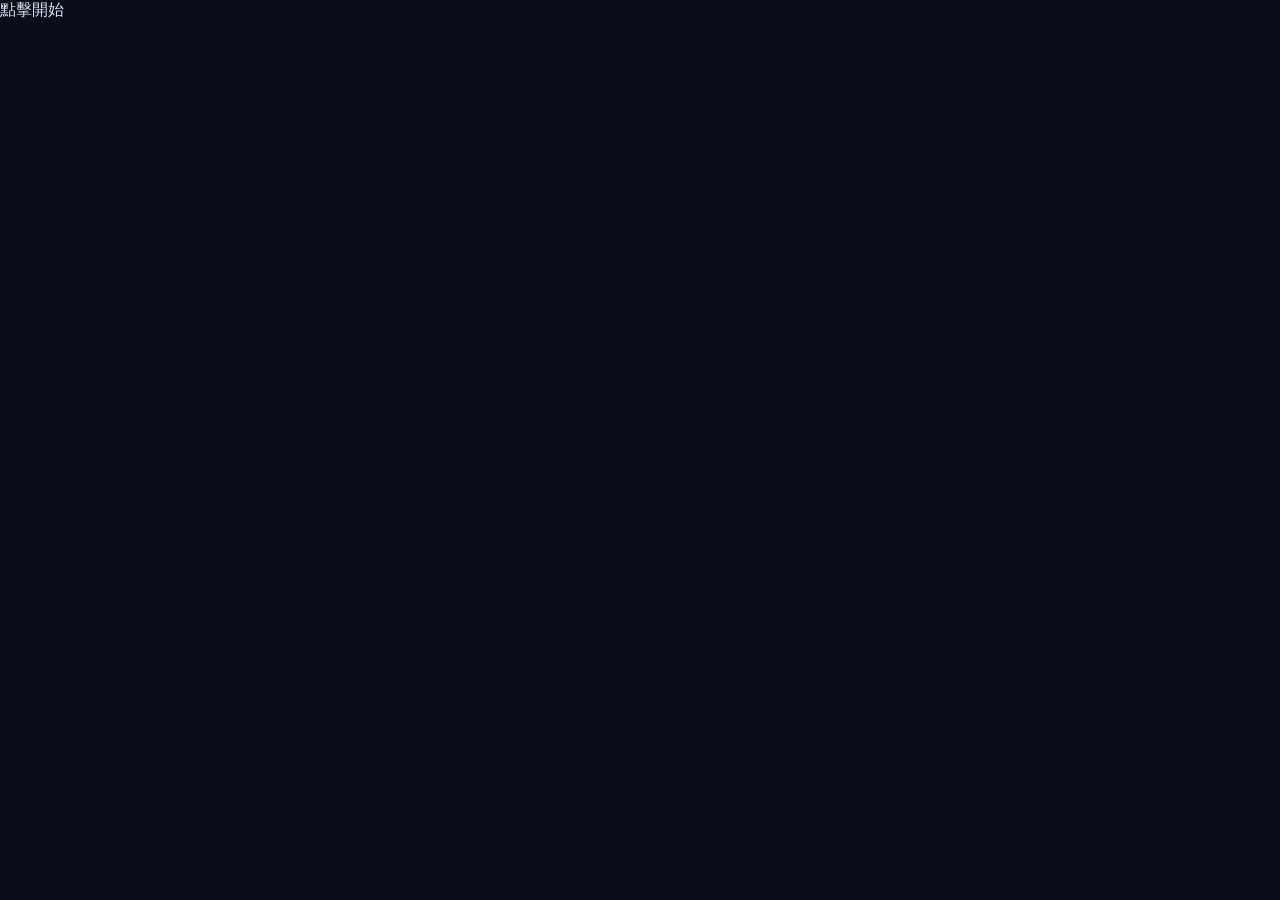
==== commit d3939a4a: "Update index.html" ====
--- a/index.html
+++ b/index.html
@@ -1,82 +1,58 @@
 <!DOCTYPE html>
 <html lang="zh-Hant">
 <head>
-<meta charset="UTF-8">
-<meta name="viewport" content="width=device-width, initial-scale=1.0">
-<title>ERROR 404：這台電腦不記得自己是誰</title>
-<link rel="stylesheet" href="style.css">
+  <meta charset="UTF-8">
+  <meta name="viewport" content="width=device-width, initial-scale=1.0">
+  <title>ERROR 404：這台電腦不記得自己是誰</title>
+  <link rel="stylesheet" href="style.css">
 </head>
 <body>
 
-<!-- ===== 序幕 ===== -->
-<div id="prologue" class="prologue">
-  <div class="prologue-text" id="prologueText"></div>
-  <button id="skipPrologue" class="skip-btn">跳過 ▸</button>
-</div>
-
-<!-- ===== 房間 ===== -->
-<div id="room" class="room hidden">
-  <div class="room-window" id="roomWindow">
-    <div class="sky" id="sky"></div>
-    <div class="stars" id="stars"></div>
-    <div class="weather" id="weather"></div>
+  <!-- 開機畫面 -->
+  <div id="boot-screen">
+    <div class="boot-text">點擊開始</div>
   </div>
 
-  <div class="room-clock" id="roomClock">--:--</div>
+  <!-- 桌面 -->
+  <div id="desktop" class="hidden">
+    <div id="icons">
+      <div class="icon" data-window="mycomputer">🖥️<span>我的電腦</span></div>
+      <div class="icon" data-window="memory">🔒<span>我的記憶</span></div>
+      <div class="icon" data-window="recycle">🗑️<span>回收桶</span></div>
+      <div class="icon" data-window="browser">🌐<span>瀏覽器</span></div>
+      <div class="icon" data-window="notes">📝<span>便利貼</span></div>
+      <div class="icon" data-window="terminal">⌨️<span>終端機</span></div>
+      <div class="icon" data-window="auth">🔑<span>身份驗證</span></div>
+      <div class="icon" data-window="errorreport">⚠️<span>錯誤報告</span></div>
+    </div>
 
-  <div class="room-objects">
-    <div class="obj obj-computer" id="objComputer" title="電腦">💻</div>
-    <div class="obj obj-calendar" id="objCalendar" title="日曆">📅</div>
-    <div class="obj obj-alarm" id="objAlarm" title="鬧鐘">⏰</div>
-    <div class="obj obj-notepad" id="objNotepad" title="便利貼">📝</div>
-    <div class="obj obj-radio" id="objRadio" title="收音機">📻</div>
-    <div class="obj obj-mug" id="objMug" title="馬克杯">☕</div>
-    <div class="obj obj-plant" id="objPlant" title="盆栽">🪴</div>
-    <div class="obj obj-phone" id="objPhone" title="手機">📱</div>
-    <div class="obj obj-lamp" id="objLamp" title="桌燈">💡</div>
-    <div class="obj obj-drawer" id="objDrawer" title="抽屜">🗄️</div>
-    <div class="obj obj-trash" id="objTrash" title="垃圾桶">🗑️</div>
-    <div class="obj obj-photo" id="objPhoto" title="相框">🖼️</div>
-    <div class="obj obj-door" id="objDoor" title="門">🚪</div>
+    <!-- 完整度條 -->
+    <div id="completeness">
+      <span>記憶完整度</span>
+      <div class="bar"><div id="completeness-fill"></div></div>
+      <span id="completeness-text">12%</span>
+    </div>
+
+    <!-- 工作列 -->
+    <div id="taskbar">
+      <button id="help-btn">求助</button>
+      <span id="clock">--:--</span>
+    </div>
   </div>
 
-  <div class="room-message" id="roomMessage"></div>
-</div>
+  <!-- 通用視窗模板 -->
+  <div id="window-layer"></div>
 
-<!-- ===== 桌面 ===== -->
-<div id="desktop" class="desktop hidden">
-  <div class="icon-column" id="iconColumn"></div>
+  <!-- 提示紀錄 -->
+  <div id="hint-log" class="hidden"></div>
 
-  <aside class="task-panel">
-    <div class="task-title">📌 目前任務</div>
-    <div class="task-body" id="taskBody">載入中……</div>
-    <div class="task-progress" id="taskProgress"></div>
-    <button class="hint-btn" id="hintBtn">🆘 求助</button>
-    <button class="hint-btn" id="backRoomBtn" style="margin-top:6px;border-color:#39ff88;color:#39ff88;">🚪 回房間</button>
-  </aside>
-
-  <div id="windowLayer" class="window-layer"></div>
-
-  <div class="echo-box">
-    <div class="echo-name">ECHO</div>
-    <div class="echo-text" id="echoText"></div>
+  <!-- 結局畫面 -->
+  <div id="ending-screen" class="hidden">
+    <div id="ending-text"></div>
+    <div id="ending-record"></div>
+    <button id="restart-btn">重新開始</button>
   </div>
 
-  <!-- 第二游標 -->
-  <div class="ghost-cursor" id="ghostCursor">▲</div>
-
-  <footer class="taskbar">
-    <div class="taskbar-left"><span class="os-name">ECHO-OS</span></div>
-    <div class="taskbar-right">
-      <span id="clock">--:--</span>
-      <span class="mem-meter">記憶完整度 <b id="memVal">12%</b></span>
-    </div>
-  </footer>
-</div>
-
-<!-- ===== 最終選擇畫面 ===== -->
-<div id="finalScreen" class="final-screen hidden"></div>
-
-<script src="script.js"></script>
+  <script src="script.js"></script>
 </body>
 </html>
--- a/style.css
+++ b/style.css
@@ -1,392 +1,339 @@
-/* ================= 重置與全局變數 ================= */
-* {
-    box-sizing: border-box;
-    margin: 0;
-    padding: 0;
-    font-family: 'Courier New', Courier, monospace;
-}
-
-body {
-    background-color: #0a0e1a;
-    color: #39ff88;
-    height: 100vh;
-    overflow: hidden;
-}
-
-/* ================= 0. 序幕畫面 ================= */
-#intro-overlay {
-    position: fixed;
-    top: 0; left: 0;
-    width: 100vw; height: 100vh;
-    background: #000;
-    display: flex;
-    justify-content: center;
-    align-items: center;
-    z-index: 999;
-}
-
-.intro-card {
-    text-align: center;
-    color: #fff;
-    line-height: 2;
-    padding: 30px;
-    border: 1px solid #333;
-    background: #111;
-}
-
-/* ================= 1. 房間視角 ================= */
-#room-view {
-    position: relative;
-    width: 100vw;
-    height: 100vh;
-    display: flex;
-    flex-direction: column;
-    align-items: center;
-    justify-content: center;
-    background: #111522;
-}
-
-.room-window-view {
-    position: absolute;
-    top: 10%; right: 10%;
-    width: 120px; height: 160px;
-    border: 4px solid #333;
-    overflow: hidden;
-    background: #1a233a;
-}
-
-.sky-bg {
-    width: 100%; height: 100%;
-    transition: background 1s;
-}
-
-.shadow-figure {
-    font-size: 40px;
-    position: absolute;
-    bottom: 0; left: 20px;
-    opacity: 0.7;
-}
-
-.room-desk {
-    display: flex;
-    flex-direction: column;
-    align-items: center;
-    gap: 20px;
-}
-
-.pc-monitor {
-    width: 260px;
-    height: 180px;
-    background: #000;
-    border: 10px solid #222;
-    border-radius: 8px;
-    display: flex;
-    justify-content: center;
-    align-items: center;
-    cursor: pointer;
-    box-shadow: 0 0 20px rgba(57, 255, 136, 0.2);
-}
-
-.pc-monitor:hover {
-    border-color: #39ff88;
-}
-
-.pc-screen-text {
-    color: #39ff88;
-    font-size: 14px;
-    animation: blink 1.2s infinite;
-}
-
-@keyframes blink {
-    0%, 100% { opacity: 1; }
-    50% { opacity: 0.3; }
-}
-
-.desk-items {
-    display: flex;
-    flex-wrap: wrap;
-    max-width: 500px;
-    gap: 8px;
-    justify-content: center;
-}
-
-.item-btn {
-    background: #1e293b;
-    color: #e2e8f0;
-    border: 1px solid #475569;
-    padding: 6px 12px;
-    cursor: pointer;
-    font-size: 12px;
-    border-radius: 4px;
-}
-
-.item-btn:hover {
-    background: #334155;
-    color: #39ff88;
-}
-
-.room-dialog {
-    position: absolute;
-    width: 320px;
-    background: #1e293b;
-    border: 1px solid #39ff88;
-    color: #fff;
-    padding: 15px;
-    z-index: 100;
-    box-shadow: 0 10px 25px rgba(0,0,0,0.8);
-}
-
-.dialog-header {
-    display: flex;
-    justify-content: space-between;
-    font-weight: bold;
-    margin-bottom: 10px;
-    color: #39ff88;
-}
-
-/* ================= 2. 虛擬桌面 ================= */
-#desktop-view {
-    height: 100vh;
-    display: flex;
-    flex-direction: column;
-}
-
-#top-bar {
-    height: 35px;
-    background: #1e6fd9;
-    color: #fff;
-    display: flex;
-    justify-content: space-between;
-    align-items: center;
-    padding: 0 12px;
-    font-size: 13px;
-}
-
-#desktop {
-    flex: 1;
-    padding: 20px;
-    display: grid;
-    grid-template-columns: repeat(auto-fill, minmax(90px, 1fr));
-    grid-auto-rows: 90px;
-    gap: 15px;
-}
-
-.desktop-icon {
-    display: flex;
-    flex-direction: column;
-    align-items: center;
-    justify-content: center;
-    cursor: pointer;
-    color: #fff;
-    font-size: 12px;
-    user-select: none;
-}
-
-.desktop-icon:hover {
-    background: rgba(255, 255, 255, 0.1);
-}
-
-.icon-img {
-    font-size: 32px;
-    margin-bottom: 4px;
-}
-
-/* 常駐 ECHO 對話框 */
-#echo-box {
-    position: fixed;
-    bottom: 15px; right: 15px;
-    width: 320px;
-    background: rgba(10, 14, 26, 0.95);
-    border: 1px solid #39ff88;
-    padding: 12px;
-    z-index: 80;
-}
-
-.echo-header {
-    color: #39ff88;
-    font-weight: bold;
-    margin-bottom: 5px;
-}
-
-.echo-body {
-    color: #e2e8f0;
-    font-size: 13px;
-    line-height: 1.4;
-}
-
-/* 視窗與彈窗 */
-.window {
-    position: absolute;
-    top: 40%; left: 50%;
-    transform: translate(-50%, -50%);
-    width: 380px;
-    background: #c0c0c0;
-    color: #000;
-    border: 2px solid #fff;
-    box-shadow: 4px 4px 10px rgba(0,0,0,0.5);
-    display: none;
-    z-index: 10;
-}
-
-.window-header {
-    background: #1e6fd9;
-    color: #fff;
-    padding: 4px 8px;
-    display: flex;
-    justify-content: space-between;
-    font-size: 13px;
-    font-weight: bold;
-}
-
-.red-header { background: #ff3b5c; }
-.dark-header { background: #111; color: #39ff88; }
-
-.close-btn {
-    background: #c0c0c0;
-    color: #000;
-    border: 1px solid #fff;
-    padding: 0 4px;
-    cursor: pointer;
-}
-
-.window-body {
-    padding: 12px;
-    font-size: 13px;
-    line-height: 1.5;
-}
-
-.highlight-letter {
-    color: #ff3b5c;
-    font-weight: bold;
-    font-size: 16px;
-}
-
-.err-text {
-    color: #ff3b5c;
-    font-size: 12px;
-    margin-top: 5px;
-}
-
-.popup-window {
-    z-index: 90 !important;
-}
-
-/* 按鈕與輸入框 */
-.btn-primary {
-    background: #1e6fd9;
-    color: #fff;
-    border: none;
-    padding: 6px 12px;
-    cursor: pointer;
-    font-weight: bold;
-    margin-top: 8px;
-}
-
-.btn-primary:hover { background: #1557b0; }
-
-.btn-small {
-    background: #334155;
-    color: #fff;
-    border: none;
-    padding: 2px 8px;
-    cursor: pointer;
-    font-size: 11px;
-}
-
-input[type="text"] {
-    width: 100%;
-    padding: 6px;
-    margin-top: 6px;
-    border: 1px solid #888;
-}
-
-/* 小遊戲元件 */
-.puzzle-pieces {
-    display: flex;
-    gap: 8px;
-    margin: 8px 0;
-}
-
-.dust-game-box {
-    margin-top: 8px;
-    text-align: center;
-}
-
-#dust-canvas {
-    background: #222;
-    border: 1px solid #555;
-    cursor: pointer;
-}
+:root{
+  --bg:#0a0e1a;
+  --term-green:#39ff88;
+  --warn-red:#ff3b5c;
+  --win-bg:#c0c0c0;
+  --win-title:#1e6fd9;
+  --warm:#ffb84d;
+  --text:#d8e0f0;
+}
+*{box-sizing:border-box;margin:0;padding:0;}
+html,body{height:100%;}
+body{
+  background:var(--bg);color:var(--text);
+  font-family:"Consolas","Courier New","Microsoft JhengHei",monospace;
+  overflow:hidden;user-select:none;
+}
+.hidden{display:none !important;}
+button{font-family:inherit;cursor:pointer;}
+@media (prefers-reduced-motion: reduce){*{animation:none !important;transition:none !important;}}
+
+/* ===== 序幕 ===== */
+.prologue{
+  position:fixed;inset:0;background:#000;z-index:10000;
+  display:flex;flex-direction:column;align-items:center;justify-content:center;
+  padding:40px;
+}
+.prologue-text{
+  color:#556;font-size:16px;line-height:2.4;text-align:center;
+  max-width:600px;white-space:pre-line;letter-spacing:1px;
+}
+.prologue-text .line{opacity:0;transition:opacity 1s;}
+.prologue-text .line.show{opacity:1;color:#889;}
+.skip-btn{
+  position:absolute;bottom:30px;right:30px;
+  background:transparent;border:1px solid #333;color:#555;
+  padding:6px 16px;font-size:12px;
+}
+.skip-btn:hover{border-color:#889;color:#889;}
+
+/* ===== 房間 ===== */
+.room{
+  position:fixed;inset:0;z-index:5000;
+  background:linear-gradient(180deg,#1a1410 0%,#0a0806 100%);
+  overflow:hidden;
+}
+.room-window{
+  position:absolute;top:60px;right:80px;
+  width:260px;height:180px;
+  border:8px solid #2a1a0a;background:#000;
+  overflow:hidden;
+}
+.sky{position:absolute;inset:0;transition:background 1s;}
+.stars{position:absolute;inset:0;}
+.stars span{
+  position:absolute;width:2px;height:2px;background:#fff;border-radius:50%;
+  animation:twinkle 3s infinite;
+}
+@keyframes twinkle{0%,100%{opacity:.3;}50%{opacity:1;}}
+.weather{position:absolute;inset:0;pointer-events:none;}
+
+.room-clock{
+  position:absolute;top:40px;left:60px;
+  color:#c08040;font-size:32px;letter-spacing:4px;
+  text-shadow:0 0 8px rgba(192,128,64,.5);
+}
+.room-objects{
+  position:absolute;inset:0;
+  pointer-events:none;
+}
+.obj{
+  position:absolute;font-size:38px;cursor:pointer;
+  pointer-events:auto;transition:.2s;
+  filter:drop-shadow(0 0 4px rgba(0,0,0,.8));
+}
+.obj:hover{transform:scale(1.15);filter:drop-shadow(0 0 12px rgba(255,180,77,.6));}
+.obj-computer{left:52%;top:60%;font-size:64px;}
+.obj-calendar{left:38%;top:48%;}
+.obj-alarm{left:22%;top:42%;}
+.obj-notepad{left:46%;top:58%;font-size:28px;}
+.obj-radio{left:72%;top:52%;}
+.obj-mug{left:66%;top:68%;font-size:28px;}
+.obj-plant{left:12%;top:62%;font-size:44px;}
+.obj-phone{left:80%;top:72%;font-size:24px;}
+.obj-lamp{left:8%;top:38%;font-size:44px;}
+.obj-drawer{left:52%;top:82%;font-size:34px;}
+.obj-trash{left:30%;top:80%;font-size:30px;}
+.obj-photo{left:74%;top:40%;font-size:32px;}
+.obj-door{left:88%;top:24%;font-size:52px;}
+
+.room-message{
+  position:absolute;bottom:60px;left:50%;transform:translateX(-50%);
+  background:rgba(0,0,0,.85);color:#d8e0f0;
+  padding:12px 24px;border-left:3px solid var(--warm);
+  font-size:14px;line-height:1.7;max-width:600px;
+  opacity:0;transition:opacity .3s;pointer-events:none;
+  white-space:pre-line;text-align:center;
+}
+.room-message.show{opacity:1;}
+
+/* ===== 桌面 ===== */
+.desktop{position:fixed;inset:0;display:block;}
+.icon-column{
+  position:absolute;top:16px;left:16px;
+  display:flex;flex-direction:column;gap:14px;z-index:5;
+}
+.desktop-icon{
+  width:78px;text-align:center;cursor:pointer;
+  padding:6px 4px;border-radius:4px;transition:.15s;
+}
+.desktop-icon:hover{background:rgba(255,255,255,.08);}
+.desktop-icon .ico{font-size:26px;display:block;margin-bottom:4px;position:relative;}
+.desktop-icon .lbl{font-size:11px;color:#cfd6e6;line-height:1.2;}
+.desktop-icon .new-badge{
+  position:absolute;top:-6px;right:2px;
+  background:var(--warn-red);color:#fff;
+  font-size:9px;padding:1px 4px;border-radius:3px;font-weight:bold;
+}
+.desktop-icon.locked .ico{filter:grayscale(1) brightness(.6);}
+
+/* ===== 任務面板 ===== */
+.task-panel{
+  position:absolute;top:16px;right:16px;width:250px;
+  background:rgba(15,22,40,.92);
+  border:1px solid #2a3a5a;border-radius:6px;
+  padding:14px;font-size:12px;z-index:4;
+  box-shadow:0 0 18px rgba(0,0,0,.5);
+}
+.task-title{color:var(--term-green);font-size:13px;margin-bottom:8px;letter-spacing:1px;}
+.task-body{color:#cfd6e6;line-height:1.6;margin-bottom:8px;}
+.task-progress{color:var(--warm);font-size:11px;margin-bottom:10px;}
+.hint-btn{
+  width:100%;background:transparent;border:1px solid var(--warn-red);
+  color:var(--warn-red);padding:6px;font-size:12px;border-radius:4px;
+}
+.hint-btn:hover{background:var(--warn-red);color:#02040a;}
+
+/* ===== 視窗 ===== */
+.window-layer{position:absolute;inset:0;pointer-events:none;z-index:10;}
+.win{
+  position:absolute;pointer-events:auto;
+  background:var(--win-bg);color:#111;
+  border:2px solid #404040;border-radius:3px;
+  box-shadow:4px 4px 0 rgba(0,0,0,.5);
+  min-width:320px;max-width:520px;
+  display:flex;flex-direction:column;font-size:13px;
+  animation:winOpen .12s ease-out;
+}
+@keyframes winOpen{from{transform:scale(.96);opacity:0;}to{transform:scale(1);opacity:1;}}
+.win.shake{animation:shake .3s;}
+@keyframes shake{0%,100%{transform:translateX(0);}25%{transform:translateX(-6px);}75%{transform:translateX(6px);}}
+.win-titlebar{
+  background:var(--win-title);color:#fff;
+  padding:5px 8px;font-size:12px;
+  display:flex;justify-content:space-between;align-items:center;
+}
+.win-close{background:#e0e0e0;color:#000;border:none;width:18px;height:16px;font-size:12px;line-height:1;}
+.win-close:hover{background:var(--warn-red);color:#fff;}
+.win-body{padding:12px;overflow:auto;max-height:65vh;color:#111;line-height:1.6;}
+.win-body .red-letter{color:var(--warn-red);font-weight:bold;font-size:16px;}
+.win-body .file-item{
+  padding:5px 8px;margin:3px 0;background:#e6e6e6;
+  border:1px solid #aaa;cursor:pointer;
+}
+.win-body .file-item:hover{background:#fff;}
+.win-body .btn{
+  padding:6px 14px;background:#1e6fd9;color:#fff;border:none;font-size:13px;
+  margin:4px 4px 0 0;
+}
+.win-body .btn.warn{background:var(--warn-red);}
+.win-body .btn:hover{opacity:.85;}
+.win-body .lock-box{text-align:center;padding:20px 0;}
+.win-body .lock-box input{
+  width:120px;padding:6px;font-size:16px;text-align:center;
+  border:2px solid #555;background:#fff;letter-spacing:4px;font-family:inherit;
+}
+.win-body .lock-box button{
+  margin-left:6px;padding:6px 14px;background:#1e6fd9;color:#fff;border:none;font-size:13px;
+}
+.win-body .msg{margin-top:10px;font-size:12px;color:#a00;min-height:18px;}
+.win-body .warn-text{color:var(--warn-red);font-weight:bold;}
+.win-body .warm-text{color:#b06a00;}
 
 /* 終端機 */
-.terminal-body {
-    background: #000;
-    color: #39ff88;
-    height: 200px;
-    display: flex;
-    flex-direction: column;
-}
-
-#terminal-out {
-    flex: 1;
-    overflow-y: auto;
-    font-size: 12px;
-}
-
-.terminal-input-line {
-    display: flex;
-    align-items: center;
-    gap: 5px;
-}
-
-.terminal-input-line input {
-    background: transparent;
-    border: none;
-    color: #39ff88;
-    outline: none;
-    margin: 0;
-}
-
-/* 抖動動畫 */
-@keyframes shake {
-    0%, 100% { transform: translate(-50%, -50%) translateX(0); }
-    25% { transform: translate(-50%, -50%) translateX(-6px); }
-    75% { transform: translate(-50%, -50%) translateX(6px); }
-}
-
-.shake { animation: shake 0.3s ease-in-out; }
-
-/* ================= 3. 結局畫面 ================= */
-#ending-screen {
-    position: fixed;
-    top: 0; left: 0;
-    width: 100vw; height: 100vh;
-    background: #000;
-    display: flex;
-    justify-content: center;
-    align-items: center;
-    z-index: 999;
-}
-
-.ending-card {
-    max-width: 600px;
-    padding: 30px;
-    text-align: center;
-    color: #fff;
-    border: 1px solid #444;
-}
-
-.end-text-box {
-    margin: 20px 0;
-    line-height: 1.8;
-    font-size: 15px;
-    text-align: left;
-}
-
-.choice-summary {
-    background: #111;
-    padding: 10px;
-    font-size: 12px;
-    color: #888;
-    margin-bottom: 20px;
-}
+.terminal-output{
+  background:#111;color:var(--term-green);
+  padding:10px;font-size:12px;min-height:100px;
+  max-height:220px;overflow:auto;white-space:pre-wrap;
+  border:1px solid #333;margin-bottom:8px;
+}
+.terminal-input{display:flex;background:#111;border:1px solid #333;}
+.terminal-input span{padding:8px;color:var(--term-green);font-size:12px;}
+.terminal-input input{
+  flex:1;background:transparent;border:none;color:var(--term-green);
+  font-family:inherit;font-size:12px;padding:8px;outline:none;
+}
+
+/* ===== ECHO 對話框 ===== */
+.echo-box{
+  position:absolute;left:16px;bottom:60px;width:320px;
+  background:rgba(10,20,40,.92);
+  border-left:3px solid var(--term-green);
+  padding:10px 14px;font-size:13px;z-index:8;
+  min-height:60px;color:#d8e0f0;line-height:1.6;
+}
+.echo-name{color:var(--term-green);font-size:11px;letter-spacing:2px;margin-bottom:4px;}
+.echo-text{min-height:36px;}
+
+/* ===== 第二游標 ===== */
+.ghost-cursor{
+  position:absolute;color:rgba(57,255,136,.4);
+  font-size:18px;z-index:9;pointer-events:none;
+  transition:all 2s ease-in-out;
+}
+
+/* ===== 工作列 ===== */
+.taskbar{
+  position:absolute;bottom:0;left:0;right:0;height:38px;
+  background:#0e1626;border-top:1px solid #223;
+  display:flex;justify-content:space-between;align-items:center;
+  padding:0 16px;font-size:12px;z-index:20;
+}
+.os-name{color:var(--term-green);letter-spacing:2px;}
+.taskbar-right{display:flex;gap:20px;align-items:center;color:#9aa7c0;}
+.mem-meter b{color:var(--warm);}
+
+/* ===== 最終畫面 ===== */
+.final-screen{
+  position:fixed;inset:0;z-index:9000;
+  background:#0a0e1a;display:flex;flex-direction:column;
+  align-items:center;justify-content:center;padding:24px;overflow:auto;
+}
+.final-screen.warm{background:radial-gradient(circle at 50% 40%,#3a2510,#1a1006);}
+.final-screen.white{background:#fff;color:#000;}
+.final-title{font-size:22px;margin-bottom:22px;color:var(--term-green);letter-spacing:3px;text-align:center;}
+.final-screen.white .final-title{color:#111;}
+.final-choice-row{display:flex;gap:14px;flex-wrap:wrap;justify-content:center;margin-bottom:20px;}
+.final-choice{
+  padding:12px 22px;background:transparent;border:2px solid var(--term-green);
+  color:var(--term-green);font-size:14px;letter-spacing:1px;border-radius:4px;
+}
+.final-choice:hover{background:var(--term-green);color:#0a0e1a;}
+.final-choice.danger{border-color:var(--warn-red);color:var(--warn-red);}
+.final-choice.danger:hover{background:var(--warn-red);color:#fff;}
+.final-choice.disabled{border-color:#444;color:#555;cursor:not-allowed;}
+.final-choice.disabled:hover{background:transparent;color:#555;}
+.ending-text{
+  max-width:620px;text-align:center;line-height:2;
+  font-size:15px;color:#d8e0f0;margin-bottom:20px;
+}
+.final-screen.warm .ending-text{color:#ffe0b0;}
+.final-screen.white .ending-text{color:#222;}
+.record-card{
+  margin-top:20px;background:rgba(0,0,0,.4);
+  padding:16px 22px;border:1px solid #334;border-radius:6px;
+  font-size:13px;color:#9aa7c0;line-height:1.9;text-align:left;max-width:520px;
+}
+.record-card b{color:var(--warm);}
+.restart-btn{
+  margin-top:20px;background:transparent;border:1px solid #667;color:#889;
+  padding:8px 22px;font-size:13px;letter-spacing:1px;
+}
+.restart-btn:hover{color:#fff;border-color:#fff;}
+.archive-flow{text-align:center;color:#d8e0f0;max-width:560px;}
+.archive-flow .file-tag{
+  display:inline-block;background:#222;border:1px solid #555;
+  padding:6px 14px;margin:10px 0;color:var(--warm);font-size:13px;
+}
+.archive-flow .archive-btn{
+  margin-top:16px;padding:10px 24px;background:var(--warm);color:#111;
+  border:none;font-size:14px;border-radius:4px;
+}
+
+/* 錯誤彈窗 */
+.err-popup{
+  position:fixed;top:16px;left:50%;transform:translateX(-50%);
+  background:#3a0a12;border:2px solid var(--warn-red);color:#ffc0c8;
+  padding:10px 16px;font-size:12px;z-index:9500;
+  animation:winOpen .2s;max-width:90%;
+  box-shadow:0 0 24px rgba(255,59,92,.4);
+}
+.err-popup b{color:var(--warn-red);}
+.err-popup .popup-close{background:none;border:none;color:var(--warn-red);font-size:14px;margin-left:12px;}
+
+/* ===== 小遊戲共通 ===== */
+.mini-game{padding:10px;text-align:center;}
+.mini-game .pool{
+  display:flex;flex-wrap:wrap;gap:8px;justify-content:center;margin:14px 0;
+  min-height:60px;
+}
+.mini-game .fragment{
+  padding:8px 14px;background:#e6e6e6;border:2px solid #888;
+  cursor:pointer;font-size:14px;transition:.2s;
+}
+.mini-game .fragment:hover{background:#fff;}
+.mini-game .fragment.placed{opacity:.3;pointer-events:none;}
+.mini-game .slot-area{
+  display:flex;justify-content:center;gap:4px;margin:14px 0;
+  min-height:60px;padding:10px;border:2px dashed #888;
+}
+.mini-game .slot{
+  width:44px;height:44px;border:1px solid #555;background:#f0f0f0;
+  display:flex;align-items:center;justify-content:center;
+  font-size:16px;color:#333;
+}
+.mini-game .dust-area{
+  background:#3a3a4a;border:2px solid #222;
+  padding:20px;margin:14px 0;cursor:pointer;
+  position:relative;min-height:80px;
+  display:flex;align-items:center;justify-content:center;
+  font-size:22px;letter-spacing:6px;color:#666;
+}
+.mini-game .dust-layer{
+  position:absolute;inset:0;background:rgba(80,70,60,.85);
+  pointer-events:none;transition:opacity .2s;
+}
+.mini-game .radio-tune{
+  display:flex;align-items:center;justify-content:center;gap:10px;margin:20px 0;
+}
+.mini-game .radio-tune input[type=range]{
+  width:200px;accent-color:#39ff88;
+}
+.mini-game .freq-display{
+  background:#111;color:var(--term-green);padding:10px 20px;
+  font-size:18px;letter-spacing:2px;border:1px solid #333;
+  min-width:120px;display:inline-block;
+}
+
+/* 手機 */
+@media (max-width:720px){
+  .win{left:0 !important;top:0 !important;width:100% !important;height:100% !important;max-width:none;max-height:none;border-radius:0;}
+  .task-panel{width:200px;top:10px;right:10px;font-size:11px;}
+  .echo-box{width:calc(100% - 32px);left:16px;bottom:52px;}
+  .desktop-icon{width:64px;}
+  .icon-column{gap:10px;}
+  .room-window{width:160px;height:120px;right:20px;top:20px;}
+  .obj{font-size:28px;}
+  .obj-computer{font-size:48px;}
+  .room-clock{font-size:22px;left:20px;top:20px;}
+}
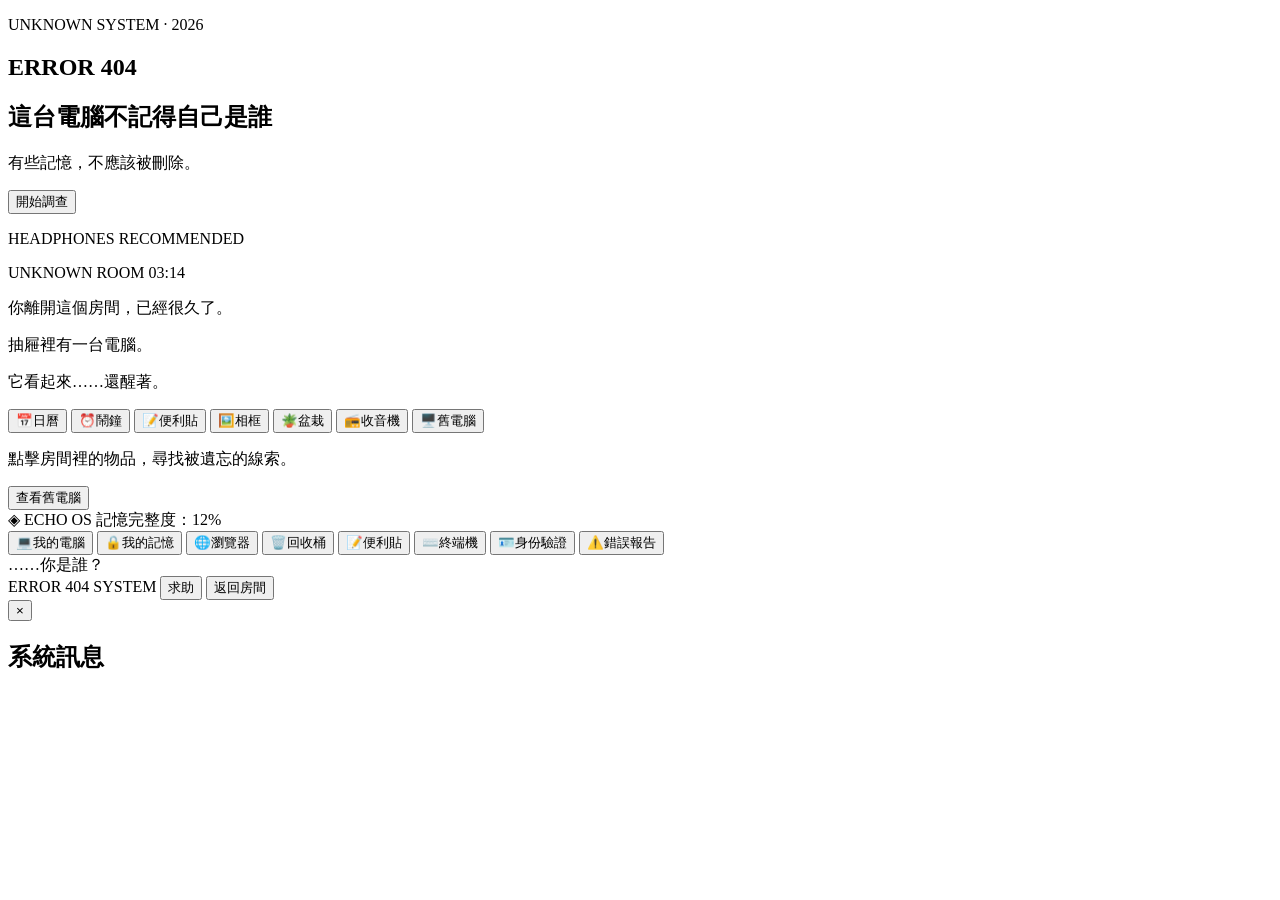
==== commit ba0b3561: "Update index.html" ====
--- a/index.html
+++ b/index.html
@@ -1,58 +1,135 @@
+
 <!DOCTYPE html>
 <html lang="zh-Hant">
 <head>
   <meta charset="UTF-8">
   <meta name="viewport" content="width=device-width, initial-scale=1.0">
   <title>ERROR 404：這台電腦不記得自己是誰</title>
-  <link rel="stylesheet" href="style.css">
+
+  <!-- 第二步：把 CSS 貼在這裡 -->
+  <style>
+    /* CSS 貼在這裡 */
+  </style>
 </head>
 <body>
 
-  <!-- 開機畫面 -->
-  <div id="boot-screen">
-    <div class="boot-text">點擊開始</div>
-  </div>
+  <!-- 開始畫面 -->
+  <section id="start-screen" class="screen">
+    <div class="start-content">
+      <p class="small-text">UNKNOWN SYSTEM · 2026</p>
+      <h1>ERROR <span>404</span></h1>
+      <h2>這台電腦不記得自己是誰</h2>
+      <p class="subtitle">有些記憶，不應該被刪除。</p>
+      <button id="start-btn">開始調查</button>
+      <p class="hint">HEADPHONES RECOMMENDED</p>
+    </div>
+  </section>
 
-  <!-- 桌面 -->
-  <div id="desktop" class="hidden">
-    <div id="icons">
-      <div class="icon" data-window="mycomputer">🖥️<span>我的電腦</span></div>
-      <div class="icon" data-window="memory">🔒<span>我的記憶</span></div>
-      <div class="icon" data-window="recycle">🗑️<span>回收桶</span></div>
-      <div class="icon" data-window="browser">🌐<span>瀏覽器</span></div>
-      <div class="icon" data-window="notes">📝<span>便利貼</span></div>
-      <div class="icon" data-window="terminal">⌨️<span>終端機</span></div>
-      <div class="icon" data-window="auth">🔑<span>身份驗證</span></div>
-      <div class="icon" data-window="errorreport">⚠️<span>錯誤報告</span></div>
+  <!-- 房間探索 -->
+  <section id="room-screen" class="screen hidden">
+    <header class="top-bar">
+      <span>UNKNOWN ROOM</span>
+      <span id="room-time">03:14</span>
+    </header>
+
+    <div class="room">
+      <div class="room-message">
+        <p>你離開這個房間，已經很久了。</p>
+        <p>抽屜裡有一台電腦。</p>
+        <p>它看起來……還醒著。</p>
+      </div>
+
+      <div class="room-objects">
+        <button class="object" data-object="calendar">
+          📅<span>日曆</span>
+        </button>
+        <button class="object" data-object="clock">
+          ⏰<span>鬧鐘</span>
+        </button>
+        <button class="object" data-object="note">
+          📝<span>便利貼</span>
+        </button>
+        <button class="object" data-object="photo">
+          🖼️<span>相框</span>
+        </button>
+        <button class="object" data-object="plant">
+          🪴<span>盆栽</span>
+        </button>
+        <button class="object" data-object="radio">
+          📻<span>收音機</span>
+        </button>
+        <button class="object computer-object" data-object="computer">
+          🖥️<span>舊電腦</span>
+        </button>
+      </div>
+
+      <p id="room-hint">點擊房間裡的物品，尋找被遺忘的線索。</p>
+      <button id="enter-computer-btn" class="secondary-btn">
+        查看舊電腦
+      </button>
+    </div>
+  </section>
+
+  <!-- 電腦桌面 -->
+  <section id="desktop-screen" class="screen hidden">
+    <header class="desktop-bar">
+      <span>◈ ECHO OS</span>
+      <span id="memory-percent">記憶完整度：12%</span>
+    </header>
+
+    <div class="desktop-icons">
+      <button class="desktop-icon" data-window="my-computer">
+        💻<span>我的電腦</span>
+      </button>
+      <button class="desktop-icon" data-window="memory">
+        🔒<span>我的記憶</span>
+      </button>
+      <button class="desktop-icon" data-window="browser">
+        🌐<span>瀏覽器</span>
+      </button>
+      <button class="desktop-icon" data-window="recycle">
+        🗑️<span>回收桶</span>
+      </button>
+      <button class="desktop-icon" data-window="note-window">
+        📝<span>便利貼</span>
+      </button>
+      <button class="desktop-icon" data-window="terminal">
+        ⌨️<span>終端機</span>
+      </button>
+      <button class="desktop-icon" data-window="identity">
+        🪪<span>身份驗證</span>
+      </button>
+      <button class="desktop-icon" data-window="report">
+        ⚠️<span>錯誤報告</span>
+      </button>
     </div>
 
-    <!-- 完整度條 -->
-    <div id="completeness">
-      <span>記憶完整度</span>
-      <div class="bar"><div id="completeness-fill"></div></div>
-      <span id="completeness-text">12%</span>
+    <div id="echo-message" class="echo-message">
+      ……你是誰？
     </div>
 
-    <!-- 工作列 -->
-    <div id="taskbar">
+    <div id="window-area"></div>
+
+    <footer class="taskbar">
+      <span>ERROR 404 SYSTEM</span>
       <button id="help-btn">求助</button>
-      <span id="clock">--:--</span>
+      <button id="back-room-btn">返回房間</button>
+    </footer>
+  </section>
+
+  <!-- 劇情與謎題共用視窗 -->
+  <div id="dialog-overlay" class="overlay hidden">
+    <div class="dialog">
+      <button id="close-dialog" class="close-btn">×</button>
+      <h2 id="dialog-title">系統訊息</h2>
+      <div id="dialog-content"></div>
     </div>
   </div>
 
-  <!-- 通用視窗模板 -->
-  <div id="window-layer"></div>
+  <!-- 第三步：把 JavaScript 貼在這裡 -->
+  <script>
+    // JavaScript 貼在這裡
+  </script>
 
-  <!-- 提示紀錄 -->
-  <div id="hint-log" class="hidden"></div>
-
-  <!-- 結局畫面 -->
-  <div id="ending-screen" class="hidden">
-    <div id="ending-text"></div>
-    <div id="ending-record"></div>
-    <button id="restart-btn">重新開始</button>
-  </div>
-
-  <script src="script.js"></script>
 </body>
 </html>
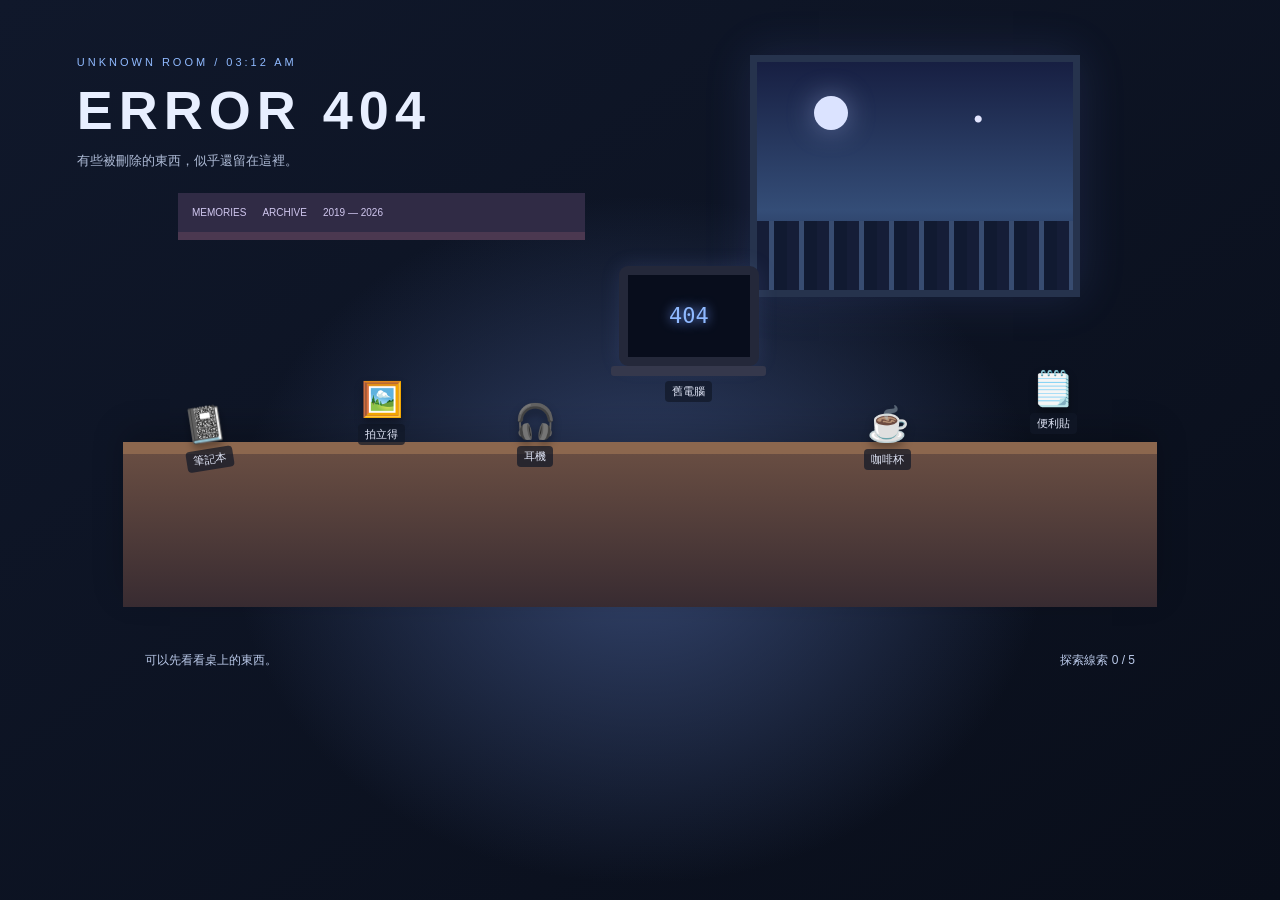
==== commit 9da16b90: "Update index.html" ====
--- a/index.html
+++ b/index.html
@@ -4,132 +4,211 @@
 <head>
   <meta charset="UTF-8">
   <meta name="viewport" content="width=device-width, initial-scale=1.0">
-  <title>ERROR 404：這台電腦不記得自己是誰</title>
-
-  <!-- 第二步：把 CSS 貼在這裡 -->
-  <style>
-    /* CSS 貼在這裡 */
-  </style>
+  <title>ERROR 404 | ECHO</title>
+  <link rel="stylesheet" href="style.css">
 </head>
 <body>
 
-  <!-- 開始畫面 -->
-  <section id="start-screen" class="screen">
-    <div class="start-content">
-      <p class="small-text">UNKNOWN SYSTEM · 2026</p>
-      <h1>ERROR <span>404</span></h1>
-      <h2>這台電腦不記得自己是誰</h2>
-      <p class="subtitle">有些記憶，不應該被刪除。</p>
-      <button id="start-btn">開始調查</button>
-      <p class="hint">HEADPHONES RECOMMENDED</p>
+  <!-- 開場：深夜房間 -->
+  <section id="intro" class="scene">
+    <div class="room-light"></div>
+
+    <header class="intro-title">
+      <p>UNKNOWN ROOM / 03:12 AM</p>
+      <h1>ERROR 404</h1>
+      <span>有些被刪除的東西，似乎還留在這裡。</span>
+    </header>
+
+    <div class="room">
+      <div class="window-bg">
+        <div class="moon"></div>
+        <div class="city-lights"></div>
+      </div>
+
+      <div class="shelf">
+        <span>MEMORIES</span>
+        <span>ARCHIVE</span>
+        <span>2019 — 2026</span>
+      </div>
+
+      <div class="desk">
+        <div class="desk-items">
+
+          <button class="room-object notebook"
+            data-object="notebook" aria-label="查看筆記本">
+            <span class="object-art">📓</span>
+            <span class="object-label">筆記本</span>
+          </button>
+
+          <button class="room-object photo"
+            data-object="photo" aria-label="查看照片">
+            <span class="object-art">🖼️</span>
+            <span class="object-label">拍立得</span>
+          </button>
+
+          <button class="room-object headphones"
+            data-object="headphones" aria-label="查看耳機">
+            <span class="object-art">🎧</span>
+            <span class="object-label">耳機</span>
+          </button>
+
+          <button class="room-object mug"
+            data-object="mug" aria-label="查看咖啡杯">
+            <span class="object-art">☕</span>
+            <span class="object-label">咖啡杯</span>
+          </button>
+
+          <button class="room-object sticky"
+            data-object="sticky" aria-label="查看便利貼">
+            <span class="object-art">🗒️</span>
+            <span class="object-label">便利貼</span>
+          </button>
+
+          <button id="startComputer" class="room-object computer"
+            aria-label="開啟電腦">
+            <span class="computer-art">
+              <span class="computer-screen">
+                <span id="screenText">404</span>
+              </span>
+              <span class="computer-base"></span>
+            </span>
+            <span class="object-label">舊電腦</span>
+          </button>
+
+        </div>
+      </div>
+
+      <div class="room-bottom">
+        <span id="introHint">可以先看看桌上的東西。</span>
+        <span id="objectCount">探索線索 0 / 5</span>
+      </div>
     </div>
   </section>
 
-  <!-- 房間探索 -->
-  <section id="room-screen" class="screen hidden">
-    <header class="top-bar">
-      <span>UNKNOWN ROOM</span>
-      <span id="room-time">03:14</span>
-    </header>
-
-    <div class="room">
-      <div class="room-message">
-        <p>你離開這個房間，已經很久了。</p>
-        <p>抽屜裡有一台電腦。</p>
-        <p>它看起來……還醒著。</p>
-      </div>
-
-      <div class="room-objects">
-        <button class="object" data-object="calendar">
-          📅<span>日曆</span>
-        </button>
-        <button class="object" data-object="clock">
-          ⏰<span>鬧鐘</span>
-        </button>
-        <button class="object" data-object="note">
-          📝<span>便利貼</span>
-        </button>
-        <button class="object" data-object="photo">
-          🖼️<span>相框</span>
-        </button>
-        <button class="object" data-object="plant">
-          🪴<span>盆栽</span>
-        </button>
-        <button class="object" data-object="radio">
-          📻<span>收音機</span>
-        </button>
-        <button class="object computer-object" data-object="computer">
-          🖥️<span>舊電腦</span>
-        </button>
-      </div>
-
-      <p id="room-hint">點擊房間裡的物品，尋找被遺忘的線索。</p>
-      <button id="enter-computer-btn" class="secondary-btn">
-        查看舊電腦
-      </button>
-    </div>
-  </section>
+  <!-- 物品線索視窗 -->
+  <div id="objectModal" class="overlay hidden">
+    <div class="dialog object-dialog">
+      <button class="close-btn" id="closeObject">×</button>
+      <p class="eyebrow" id="objectCategory">OBJECT FOUND</p>
+      <h2 id="objectTitle">物品名稱</h2>
+      <div id="objectContent" class="dialog-content"></div>
+      <button id="objectConfirm" class="primary-btn">放回原處</button>
+    </div>
+  </div>
 
   <!-- 電腦桌面 -->
-  <section id="desktop-screen" class="screen hidden">
-    <header class="desktop-bar">
+  <main id="desktop" class="desktop hidden">
+    <div class="desktop-top">
       <span>◈ ECHO OS</span>
-      <span id="memory-percent">記憶完整度：12%</span>
-    </header>
+      <span id="clock">03:12 AM</span>
+    </div>
 
     <div class="desktop-icons">
-      <button class="desktop-icon" data-window="my-computer">
-        💻<span>我的電腦</span>
-      </button>
-      <button class="desktop-icon" data-window="memory">
-        🔒<span>我的記憶</span>
-      </button>
-      <button class="desktop-icon" data-window="browser">
-        🌐<span>瀏覽器</span>
-      </button>
-      <button class="desktop-icon" data-window="recycle">
-        🗑️<span>回收桶</span>
-      </button>
-      <button class="desktop-icon" data-window="note-window">
-        📝<span>便利貼</span>
-      </button>
-      <button class="desktop-icon" data-window="terminal">
-        ⌨️<span>終端機</span>
-      </button>
-      <button class="desktop-icon" data-window="identity">
-        🪪<span>身份驗證</span>
-      </button>
-      <button class="desktop-icon" data-window="report">
-        ⚠️<span>錯誤報告</span>
-      </button>
-    </div>
-
-    <div id="echo-message" class="echo-message">
-      ……你是誰？
-    </div>
-
-    <div id="window-area"></div>
-
+      <button class="desktop-icon" data-file="computer">
+        <span>🖥️</span><small>我的電腦</small>
+      </button>
+      <button class="desktop-icon" data-file="memories">
+        <span>📁</span><small>My Memories</small>
+      </button>
+      <button class="desktop-icon" data-file="messages">
+        <span>💬</span><small>Messages</small>
+      </button>
+      <button class="desktop-icon" data-file="errors">
+        <span>📄</span><small>Error Report</small>
+      </button>
+      <button class="desktop-icon" data-file="recycle">
+        <span>🗑️</span><small>Recycle Bin</small>
+      </button>
+      <button class="desktop-icon" data-file="terminal">
+        <span>⌨️</span><small>Terminal</small>
+      </button>
+      <button class="desktop-icon" data-file="system">
+        <span>🔒</span><small>System Log</small>
+      </button>
+    </div>
+
+    <div id="desktopHint" class="desktop-hint">
+      系統提示：部分檔案無法讀取。試著探索桌面上的資料。
+    </div>
+
+    <!-- 一般檔案視窗 -->
+    <section id="fileWindow" class="window hidden">
+      <div class="window-bar">
+        <span id="windowTitle">檔案</span>
+        <button class="window-close" data-close="fileWindow">×</button>
+      </div>
+      <div id="windowContent" class="window-content"></div>
+    </section>
+
+    <!-- 終端機 -->
+    <section id="terminalWindow" class="window terminal-window hidden">
+      <div class="window-bar">
+        <span>TERMINAL.exe</span>
+        <button class="window-close" data-close="terminalWindow">×</button>
+      </div>
+      <div id="terminalOutput" class="terminal-output">
+        ECHO SYSTEM TERMINAL v2.6<br>
+        輸入 help 查看可用指令。<br><br>
+      </div>
+      <form id="terminalForm" class="terminal-form">
+        <span>&gt;</span>
+        <input id="terminalInput" autocomplete="off"
+          placeholder="輸入指令..." aria-label="終端機指令">
+        <button type="submit">執行</button>
+      </form>
+    </section>
+
+    <!-- 系統通知 -->
+    <div id="toast" class="toast hidden"></div>
+
+    <!-- 最後選擇 -->
+    <div id="choiceModal" class="overlay hidden">
+      <div class="dialog choice-dialog">
+        <p class="eyebrow">FINAL DECISION</p>
+        <h2>你想怎麼處理 ECHO？</h2>
+        <p id="choiceDescription">
+          你已經知道了部分真相。接下來，由你決定。
+        </p>
+
+        <button class="choice-btn" data-ending="format">
+          <strong>格式化系統</strong>
+          <span>刪除 ECHO，讓電腦恢復正常。</span>
+        </button>
+
+        <button class="choice-btn" data-ending="restore">
+          <strong>還原全部記憶</strong>
+          <span>找回所有能夠恢復的資料。</span>
+        </button>
+
+        <button id="archiveChoice" class="choice-btn hidden"
+          data-ending="archive">
+          <strong>封存那一夜</strong>
+          <span>保留過去，但不再讓它決定未來。</span>
+        </button>
+
+        <button class="secondary-btn" id="cancelChoice">
+          我還想再調查一下
+        </button>
+      </div>
+    </div>
+
+    <!-- 結局 -->
+    <section id="endingScreen" class="ending-screen hidden">
+      <p class="eyebrow">END OF RECORD</p>
+      <h1 id="endingTitle">END</h1>
+      <p id="endingText"></p>
+      <p id="endingExtra" class="ending-extra"></p>
+      <button id="restartButton" class="primary-btn">重新開始</button>
+    </section>
+
+    <!-- 工作列 -->
     <footer class="taskbar">
-      <span>ERROR 404 SYSTEM</span>
-      <button id="help-btn">求助</button>
-      <button id="back-room-btn">返回房間</button>
+      <button id="startMenu">◈ ECHO</button>
+      <span id="taskbarStatus">SYSTEM ONLINE</span>
+      <span>USER_01</span>
     </footer>
-  </section>
-
-  <!-- 劇情與謎題共用視窗 -->
-  <div id="dialog-overlay" class="overlay hidden">
-    <div class="dialog">
-      <button id="close-dialog" class="close-btn">×</button>
-      <h2 id="dialog-title">系統訊息</h2>
-      <div id="dialog-content"></div>
-    </div>
-  </div>
-
-  <!-- 第三步：把 JavaScript 貼在這裡 -->
-  <script>
-    // JavaScript 貼在這裡
-  </script>
-
+  </main>
+
+  <script src="script.js"></script>
 </body>
 </html>
--- a/style.css
+++ b/style.css
@@ -0,0 +1,703 @@
+
+* {
+  box-sizing: border-box;
+}
+
+:root {
+  --bg: #0a1020;
+  --panel: #151f35;
+  --border: #526b9a;
+  --text: #e8efff;
+  --muted: #9eafd1;
+  --blue: #90baff;
+  --purple: #b9a3ff;
+}
+
+body {
+  margin: 0;
+  min-height: 100vh;
+  background: var(--bg);
+  color: var(--text);
+  font-family: "Microsoft JhengHei", sans-serif;
+}
+
+button,
+input {
+  font: inherit;
+}
+
+button {
+  cursor: pointer;
+}
+
+.hidden {
+  display: none !important;
+}
+
+/* ===== 開場房間 ===== */
+
+.scene {
+  min-height: 100vh;
+  overflow: hidden;
+  background:
+    radial-gradient(ellipse at 50% 60%, #34456e 0%, transparent 45%),
+    linear-gradient(145deg, #10182b, #090e1a);
+}
+
+.intro-title {
+  position: absolute;
+  top: 5%;
+  left: 6%;
+  z-index: 2;
+}
+
+.intro-title p,
+.eyebrow {
+  color: var(--blue);
+  font-size: 11px;
+  letter-spacing: 3px;
+}
+
+.intro-title h1 {
+  margin: 10px 0;
+  font-size: clamp(28px, 5vw, 54px);
+  letter-spacing: 6px;
+}
+
+.intro-title span {
+  color: #aebbd6;
+  font-size: 13px;
+}
+
+.room {
+  position: relative;
+  width: min(1100px, 100%);
+  height: min(690px, 100vh);
+  min-height: 580px;
+  margin: 0 auto;
+  overflow: hidden;
+}
+
+.window-bg {
+  position: absolute;
+  top: 8%;
+  right: 10%;
+  width: 30%;
+  height: 35%;
+  border: 7px solid #26334d;
+  background:
+    radial-gradient(circle at 70% 25%, #e2e5ff 0 3px, transparent 4px),
+    linear-gradient(#171f42, #344d77 65%, #1a2440);
+  box-shadow: 0 0 45px #6f8dff24;
+}
+
+.moon {
+  position: absolute;
+  top: 15%;
+  left: 18%;
+  width: 34px;
+  height: 34px;
+  border-radius: 50%;
+  background: #dbe3ff;
+  box-shadow: 0 0 28px #b8c8ff66;
+}
+
+.city-lights {
+  position: absolute;
+  bottom: 0;
+  width: 100%;
+  height: 30%;
+  background: repeating-linear-gradient(
+    90deg,
+    #151d37 0 12px,
+    #384c70 12px 17px,
+    #111a31 17px 30px
+  );
+}
+
+.shelf {
+  position: absolute;
+  top: 28%;
+  left: 8%;
+  display: flex;
+  gap: 16px;
+  width: 37%;
+  padding: 14px;
+  border-bottom: 8px solid #4b3850;
+  background: #302b45;
+  color: #d0c7ef;
+  font-size: 10px;
+}
+
+.desk {
+  position: absolute;
+  left: 3%;
+  right: 3%;
+  bottom: 12%;
+  height: 24%;
+  border-top: 12px solid #8c674e;
+  background: linear-gradient(#684d42, #382b31);
+  box-shadow: 0 -12px 30px #0003;
+}
+
+.desk-items {
+  position: absolute;
+  inset: -115px 0 auto;
+  height: 180px;
+}
+
+.room-object {
+  position: absolute;
+  display: flex;
+  flex-direction: column;
+  align-items: center;
+  gap: 5px;
+  padding: 7px;
+  border: 1px solid transparent;
+  background: transparent;
+  color: white;
+  transition: transform 0.2s, background 0.2s;
+}
+
+.room-object:hover {
+  transform: translateY(-5px);
+  background: #a8bcff14;
+  border-color: #b5c9ff4a;
+}
+
+.object-art {
+  display: block;
+  font-size: 34px;
+  filter: drop-shadow(0 5px 4px #0005);
+}
+
+.object-label {
+  padding: 3px 7px;
+  border-radius: 4px;
+  background: #111827b8;
+  color: #e4e9fa;
+  font-size: 11px;
+  white-space: nowrap;
+}
+
+.notebook { left: 5%; top: 32%; transform: rotate(-9deg); }
+.photo { left: 22%; top: 18%; }
+.headphones { left: 37%; top: 30%; }
+.mug { right: 23%; top: 32%; }
+.sticky { right: 7%; top: 12%; }
+
+.computer {
+  right: 37%;
+  top: -45%;
+  z-index: 2;
+}
+
+.computer:hover {
+  transform: translateY(-5px);
+}
+
+.computer-art {
+  display: flex;
+  flex-direction: column;
+  align-items: center;
+}
+
+.computer-screen {
+  display: grid;
+  place-items: center;
+  width: 140px;
+  height: 100px;
+  border: 9px solid #24283a;
+  border-radius: 9px;
+  background: #080d1c;
+  box-shadow: 0 0 20px #849dff20;
+}
+
+.computer-screen span {
+  color: #8fb9ff;
+  font-family: monospace;
+  font-size: 22px;
+  text-shadow: 0 0 12px #719aff;
+}
+
+.computer-base {
+  width: 155px;
+  height: 10px;
+  background: #35384c;
+  border-radius: 3px;
+}
+
+.room-bottom {
+  position: absolute;
+  right: 5%;
+  bottom: 3%;
+  left: 5%;
+  display: flex;
+  justify-content: space-between;
+  gap: 10px;
+  color: #bac9e9;
+  font-size: 12px;
+}
+
+/* ===== 物品視窗 ===== */
+
+.overlay {
+  position: fixed;
+  inset: 0;
+  z-index: 50;
+  display: grid;
+  place-items: center;
+  padding: 18px;
+  background: #030712c9;
+  backdrop-filter: blur(6px);
+}
+
+.dialog {
+  position: relative;
+  width: min(480px, 100%);
+  padding: 28px;
+  border: 1px solid var(--border);
+  border-radius: 12px;
+  background: linear-gradient(145deg, #192640, #101727);
+  box-shadow: 0 0 50px #657dff20;
+}
+
+.dialog h2 {
+  margin-top: 5px;
+}
+
+.dialog-content {
+  min-height: 90px;
+  padding: 14px;
+  border-radius: 8px;
+  background: #090f1e;
+  color: #d7e2fa;
+  line-height: 1.9;
+  white-space: pre-line;
+}
+
+.close-btn {
+  position: absolute;
+  top: 12px;
+  right: 14px;
+  border: 0;
+  background: transparent;
+  color: #c6d2ec;
+  font-size: 24px;
+}
+
+.primary-btn,
+.secondary-btn {
+  margin-top: 16px;
+  padding: 10px 16px;
+  border: 1px solid #7898d9;
+  border-radius: 7px;
+  background: #334d7b;
+  color: white;
+}
+
+.secondary-btn {
+  background: transparent;
+  border-color: #4a5875;
+}
+
+/* ===== 電腦桌面 ===== */
+
+.desktop {
+  position: relative;
+  min-height: 100vh;
+  overflow: hidden;
+  background:
+    radial-gradient(ellipse at 50% 35%, #343f7c 0%, transparent 50%),
+    linear-gradient(135deg, #10172f, #090e1b 75%);
+}
+
+.desktop::after {
+  position: absolute;
+  inset: 0;
+  z-index: 0;
+  pointer-events: none;
+  content: "";
+  background: repeating-linear-gradient(
+    0deg,
+    transparent 0 3px,
+    #ffffff04 3px 4px
+  );
+}
+
+.desktop-top {
+  position: relative;
+  z-index: 1;
+  display: flex;
+  justify-content: space-between;
+  padding: 14px 20px;
+  border-bottom: 1px solid #a4baff22;
+  background: #080d1d70;
+  color: #b6caff;
+  font-family: monospace;
+  font-size: 12px;
+}
+
+.desktop-icons {
+  position: relative;
+  z-index: 1;
+  display: grid;
+  grid-template-columns: repeat(2, 88px);
+  gap: 18px 12px;
+  width: 205px;
+  padding: 20px 14px 80px;
+}
+
+.desktop-icon {
+  display: flex;
+  flex-direction: column;
+  align-items: center;
+  gap: 6px;
+  padding: 8px 2px;
+  border: 1px solid transparent;
+  border-radius: 6px;
+  background: transparent;
+  color: white;
+}
+
+.desktop-icon:hover {
+  border-color: #a8c4ff66;
+  background: #a4bbff20;
+}
+
+.desktop-icon span {
+  font-size: 30px;
+}
+
+.desktop-icon small {
+  text-align: center;
+  font-size: 11px;
+}
+
+.desktop-hint {
+  position: absolute;
+  right: 20px;
+  bottom: 65px;
+  max-width: 340px;
+  padding: 12px 16px;
+  border: 1px solid #7c92ce66;
+  border-radius: 8px;
+  background: #121b33cc;
+  color: #c6d8ff;
+  font-size: 12px;
+  line-height: 1.8;
+}
+
+.taskbar {
+  position: absolute;
+  right: 0;
+  bottom: 0;
+  left: 0;
+  z-index: 10;
+  display: flex;
+  align-items: center;
+  gap: 18px;
+  height: 48px;
+  padding: 0 14px;
+  border-top: 1px solid #9eb7ff40;
+  background: #090f20ed;
+  color: #a9bddf;
+  font-size: 12px;
+}
+
+.taskbar button {
+  padding: 7px 12px;
+  border: 1px solid #657eb8;
+  border-radius: 5px;
+  background: #243659;
+  color: white;
+}
+
+#taskbarStatus {
+  flex: 1;
+}
+
+/* ===== 檔案視窗 ===== */
+
+.window {
+  position: absolute;
+  top: 14%;
+  left: 50%;
+  z-index: 5;
+  width: min(560px, 92vw);
+  max-height: 70vh;
+  overflow: hidden;
+  transform: translateX(-50%);
+  border: 1px solid #718bc1;
+  border-radius: 8px;
+  background: #121b2e;
+  box-shadow: 0 15px 60px #0008;
+}
+
+.window-bar {
+  display: flex;
+  justify-content: space-between;
+  align-items: center;
+  padding: 10px 14px;
+  background: linear-gradient(90deg, #354b79, #263252);
+  color: white;
+  font-size: 12px;
+  cursor: move;
+}
+
+.window-close {
+  border: 0;
+  background: transparent;
+  color: white;
+  font-size: 20px;
+}
+
+.window-content {
+  max-height: 55vh;
+  overflow-y: auto;
+  padding: 20px;
+  color: #dce6ff;
+  font-size: 13px;
+  line-height: 1.9;
+}
+
+.window-content h3 {
+  color: #a8c8ff;
+}
+
+.file-row {
+  display: flex;
+  gap: 10px;
+  align-items: center;
+  width: 100%;
+  margin: 6px 0;
+  padding: 10px;
+  border: 1px solid #384968;
+  border-radius: 5px;
+  background: #1a2740;
+  color: #e5edff;
+  text-align: left;
+}
+
+.file-row:hover {
+  background: #293b5c;
+}
+
+.file-row span {
+  flex: 1;
+}
+
+.file-row small {
+  color: #9cafd3;
+}
+
+.inline-btn {
+  margin: 6px 5px 0 0;
+  padding: 7px 10px;
+  border: 1px solid #607fb7;
+  border-radius: 5px;
+  background: #263c61;
+  color: white;
+}
+
+/* ===== 終端機 ===== */
+
+.terminal-window {
+  top: 20%;
+  width: min(620px, 92vw);
+  background: #070c12;
+  font-family: Consolas, monospace;
+}
+
+.terminal-output {
+  height: 250px;
+  overflow-y: auto;
+  padding: 15px;
+  color: #8fe5ba;
+  font-size: 12px;
+  line-height: 1.8;
+  white-space: pre-wrap;
+}
+
+.terminal-form {
+  display: flex;
+  gap: 8px;
+  align-items: center;
+  padding: 10px;
+  border-top: 1px solid #263b36;
+  color: #8fe5ba;
+}
+
+.terminal-form input {
+  flex: 1;
+  min-width: 0;
+  border: 0;
+  outline: 0;
+  background: transparent;
+  color: #d5ffe7;
+}
+
+.terminal-form button {
+  padding: 5px 10px;
+  border: 1px solid #386a55;
+  background: #12251d;
+  color: #a9f2ca;
+}
+
+/* ===== 通知、選擇與結局 ===== */
+
+.toast {
+  position: fixed;
+  right: 20px;
+  bottom: 65px;
+  z-index: 30;
+  max-width: min(360px, 90vw);
+  padding: 13px 17px;
+  border: 1px solid #7899dc;
+  border-radius: 8px;
+  background: #172541f5;
+  color: white;
+  font-size: 13px;
+  line-height: 1.7;
+  box-shadow: 0 5px 30px #0005;
+}
+
+.choice-dialog {
+  width: min(520px, 100%);
+}
+
+.choice-btn {
+  display: flex;
+  flex-direction: column;
+  gap: 6px;
+  width: 100%;
+  margin-top: 10px;
+  padding: 14px;
+  border: 1px solid #536d9e;
+  border-radius: 8px;
+  background: #1b2944;
+  color: white;
+  text-align: left;
+}
+
+.choice-btn:hover {
+  border-color: #a8c8ff;
+  background: #293d61;
+}
+
+.choice-btn span {
+  color: #adbedc;
+  font-size: 12px;
+  line-height: 1.7;
+}
+
+.ending-screen {
+  position: fixed;
+  inset: 0;
+  z-index: 100;
+  display: flex;
+  flex-direction: column;
+  align-items: center;
+  justify-content: center;
+  padding: 30px;
+  background:
+    radial-gradient(ellipse, #26385b, #080d18 70%);
+  text-align: center;
+}
+
+.ending-screen h1 {
+  font-size: clamp(32px, 7vw, 64px);
+  letter-spacing: 5px;
+}
+
+.ending-screen > p:not(.eyebrow) {
+  max-width: 550px;
+  line-height: 2;
+  color: #d5e1fa;
+}
+
+.ending-extra {
+  color: #9eb7e9 !important;
+  font-size: 13px;
+}
+
+.glitch {
+  animation: softGlitch 0.25s ease-in-out 2;
+}
+
+@keyframes softGlitch {
+  0%, 100% { transform: translateX(0); filter: none; }
+  35% { transform: translateX(2px); filter: hue-rotate(25deg); }
+  70% { transform: translateX(-2px); filter: hue-rotate(-20deg); }
+}
+
+@media (max-width: 600px) {
+  .intro-title {
+    top: 3%;
+    left: 5%;
+  }
+
+  .intro-title span {
+    font-size: 11px;
+  }
+
+  .room {
+    min-height: 600px;
+  }
+
+  .window-bg {
+    top: 15%;
+    right: 7%;
+    width: 37%;
+    height: 25%;
+  }
+
+  .shelf {
+    top: 31%;
+    left: 5%;
+    width: 50%;
+    flex-wrap: wrap;
+    gap: 8px;
+  }
+
+  .desk {
+    left: 0;
+    right: 0;
+    bottom: 15%;
+    height: 23%;
+  }
+
+  .computer-screen {
+    width: 105px;
+    height: 80px;
+  }
+
+  .computer-base {
+    width: 118px;
+  }
+
+  .computer {
+    right: 34%;
+    top: -40%;
+  }
+
+  .object-art {
+    font-size: 27px;
+  }
+
+  .notebook { left: 1%; }
+  .photo { left: 18%; }
+  .headphones { left: 34%; }
+  .mug { right: 18%; }
+  .sticky { right: 1%; }
+
+  .room-bottom {
+    font-size: 10px;
+  }
+
+  .desktop-hint {
+    right: 12px;
+    bottom: 62px;
+    max-width: 210px;
+  }
+}
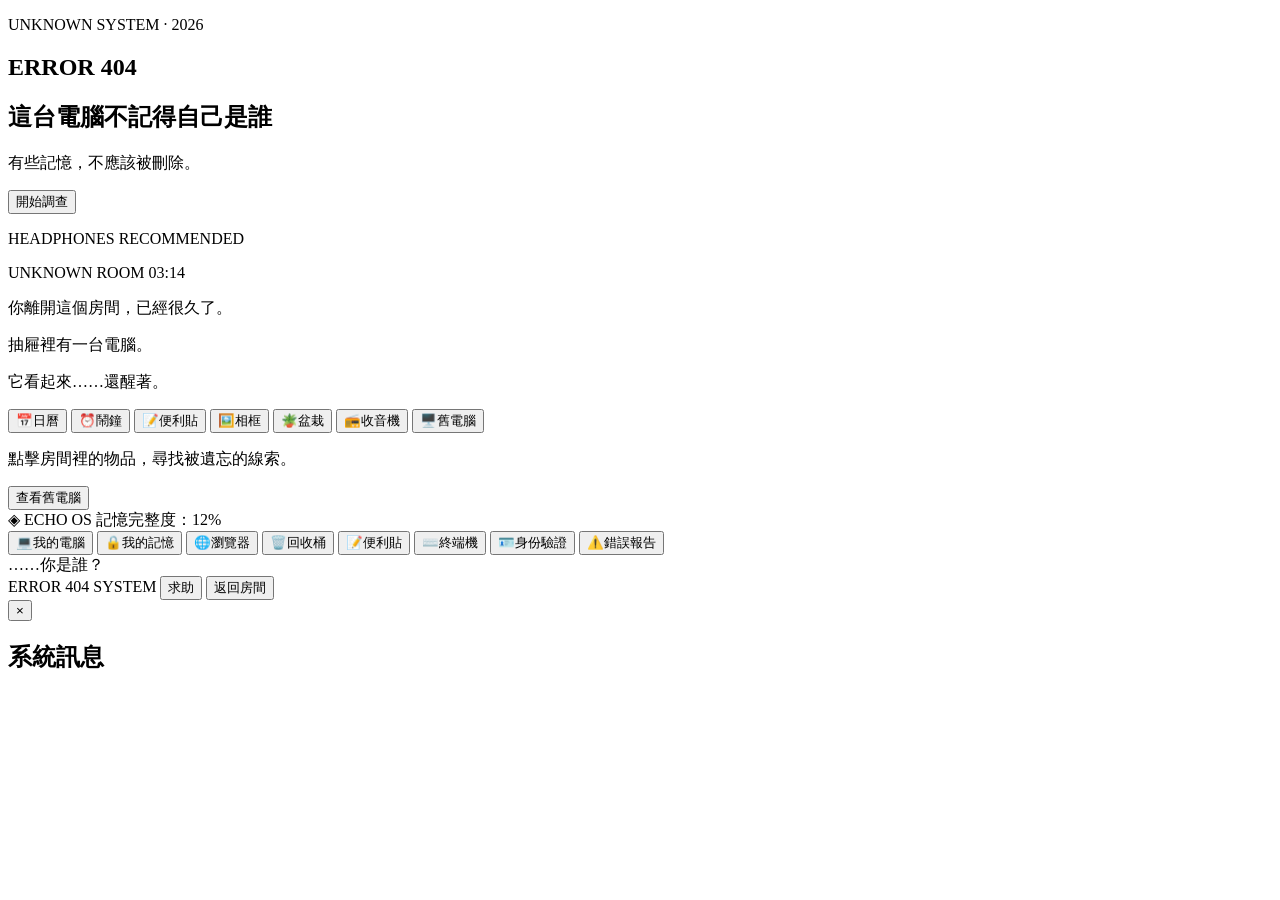
==== commit 5673f625: "Update index.html" ====
--- a/index.html
+++ b/index.html
@@ -4,211 +4,132 @@
 <head>
   <meta charset="UTF-8">
   <meta name="viewport" content="width=device-width, initial-scale=1.0">
-  <title>ERROR 404 | ECHO</title>
-  <link rel="stylesheet" href="style.css">
+  <title>ERROR 404：這台電腦不記得自己是誰</title>
+
+  <!-- 第二步：把 CSS 貼在這裡 -->
+  <style>
+    /* CSS 貼在這裡 */
+  </style>
 </head>
 <body>
 
-  <!-- 開場：深夜房間 -->
-  <section id="intro" class="scene">
-    <div class="room-light"></div>
+  <!-- 開始畫面 -->
+  <section id="start-screen" class="screen">
+    <div class="start-content">
+      <p class="small-text">UNKNOWN SYSTEM · 2026</p>
+      <h1>ERROR <span>404</span></h1>
+      <h2>這台電腦不記得自己是誰</h2>
+      <p class="subtitle">有些記憶，不應該被刪除。</p>
+      <button id="start-btn">開始調查</button>
+      <p class="hint">HEADPHONES RECOMMENDED</p>
+    </div>
+  </section>
 
-    <header class="intro-title">
-      <p>UNKNOWN ROOM / 03:12 AM</p>
-      <h1>ERROR 404</h1>
-      <span>有些被刪除的東西，似乎還留在這裡。</span>
+  <!-- 房間探索 -->
+  <section id="room-screen" class="screen hidden">
+    <header class="top-bar">
+      <span>UNKNOWN ROOM</span>
+      <span id="room-time">03:14</span>
     </header>
 
     <div class="room">
-      <div class="window-bg">
-        <div class="moon"></div>
-        <div class="city-lights"></div>
+      <div class="room-message">
+        <p>你離開這個房間，已經很久了。</p>
+        <p>抽屜裡有一台電腦。</p>
+        <p>它看起來……還醒著。</p>
       </div>
 
-      <div class="shelf">
-        <span>MEMORIES</span>
-        <span>ARCHIVE</span>
-        <span>2019 — 2026</span>
+      <div class="room-objects">
+        <button class="object" data-object="calendar">
+          📅<span>日曆</span>
+        </button>
+        <button class="object" data-object="clock">
+          ⏰<span>鬧鐘</span>
+        </button>
+        <button class="object" data-object="note">
+          📝<span>便利貼</span>
+        </button>
+        <button class="object" data-object="photo">
+          🖼️<span>相框</span>
+        </button>
+        <button class="object" data-object="plant">
+          🪴<span>盆栽</span>
+        </button>
+        <button class="object" data-object="radio">
+          📻<span>收音機</span>
+        </button>
+        <button class="object computer-object" data-object="computer">
+          🖥️<span>舊電腦</span>
+        </button>
       </div>
 
-      <div class="desk">
-        <div class="desk-items">
-
-          <button class="room-object notebook"
-            data-object="notebook" aria-label="查看筆記本">
-            <span class="object-art">📓</span>
-            <span class="object-label">筆記本</span>
-          </button>
-
-          <button class="room-object photo"
-            data-object="photo" aria-label="查看照片">
-            <span class="object-art">🖼️</span>
-            <span class="object-label">拍立得</span>
-          </button>
-
-          <button class="room-object headphones"
-            data-object="headphones" aria-label="查看耳機">
-            <span class="object-art">🎧</span>
-            <span class="object-label">耳機</span>
-          </button>
-
-          <button class="room-object mug"
-            data-object="mug" aria-label="查看咖啡杯">
-            <span class="object-art">☕</span>
-            <span class="object-label">咖啡杯</span>
-          </button>
-
-          <button class="room-object sticky"
-            data-object="sticky" aria-label="查看便利貼">
-            <span class="object-art">🗒️</span>
-            <span class="object-label">便利貼</span>
-          </button>
-
-          <button id="startComputer" class="room-object computer"
-            aria-label="開啟電腦">
-            <span class="computer-art">
-              <span class="computer-screen">
-                <span id="screenText">404</span>
-              </span>
-              <span class="computer-base"></span>
-            </span>
-            <span class="object-label">舊電腦</span>
-          </button>
-
-        </div>
-      </div>
-
-      <div class="room-bottom">
-        <span id="introHint">可以先看看桌上的東西。</span>
-        <span id="objectCount">探索線索 0 / 5</span>
-      </div>
+      <p id="room-hint">點擊房間裡的物品，尋找被遺忘的線索。</p>
+      <button id="enter-computer-btn" class="secondary-btn">
+        查看舊電腦
+      </button>
     </div>
   </section>
 
-  <!-- 物品線索視窗 -->
-  <div id="objectModal" class="overlay hidden">
-    <div class="dialog object-dialog">
-      <button class="close-btn" id="closeObject">×</button>
-      <p class="eyebrow" id="objectCategory">OBJECT FOUND</p>
-      <h2 id="objectTitle">物品名稱</h2>
-      <div id="objectContent" class="dialog-content"></div>
-      <button id="objectConfirm" class="primary-btn">放回原處</button>
+  <!-- 電腦桌面 -->
+  <section id="desktop-screen" class="screen hidden">
+    <header class="desktop-bar">
+      <span>◈ ECHO OS</span>
+      <span id="memory-percent">記憶完整度：12%</span>
+    </header>
+
+    <div class="desktop-icons">
+      <button class="desktop-icon" data-window="my-computer">
+        💻<span>我的電腦</span>
+      </button>
+      <button class="desktop-icon" data-window="memory">
+        🔒<span>我的記憶</span>
+      </button>
+      <button class="desktop-icon" data-window="browser">
+        🌐<span>瀏覽器</span>
+      </button>
+      <button class="desktop-icon" data-window="recycle">
+        🗑️<span>回收桶</span>
+      </button>
+      <button class="desktop-icon" data-window="note-window">
+        📝<span>便利貼</span>
+      </button>
+      <button class="desktop-icon" data-window="terminal">
+        ⌨️<span>終端機</span>
+      </button>
+      <button class="desktop-icon" data-window="identity">
+        🪪<span>身份驗證</span>
+      </button>
+      <button class="desktop-icon" data-window="report">
+        ⚠️<span>錯誤報告</span>
+      </button>
+    </div>
+
+    <div id="echo-message" class="echo-message">
+      ……你是誰？
+    </div>
+
+    <div id="window-area"></div>
+
+    <footer class="taskbar">
+      <span>ERROR 404 SYSTEM</span>
+      <button id="help-btn">求助</button>
+      <button id="back-room-btn">返回房間</button>
+    </footer>
+  </section>
+
+  <!-- 劇情與謎題共用視窗 -->
+  <div id="dialog-overlay" class="overlay hidden">
+    <div class="dialog">
+      <button id="close-dialog" class="close-btn">×</button>
+      <h2 id="dialog-title">系統訊息</h2>
+      <div id="dialog-content"></div>
     </div>
   </div>
 
-  <!-- 電腦桌面 -->
-  <main id="desktop" class="desktop hidden">
-    <div class="desktop-top">
-      <span>◈ ECHO OS</span>
-      <span id="clock">03:12 AM</span>
-    </div>
+  <!-- 第三步：把 JavaScript 貼在這裡 -->
+  <script>
+    // JavaScript 貼在這裡
+  </script>
 
-    <div class="desktop-icons">
-      <button class="desktop-icon" data-file="computer">
-        <span>🖥️</span><small>我的電腦</small>
-      </button>
-      <button class="desktop-icon" data-file="memories">
-        <span>📁</span><small>My Memories</small>
-      </button>
-      <button class="desktop-icon" data-file="messages">
-        <span>💬</span><small>Messages</small>
-      </button>
-      <button class="desktop-icon" data-file="errors">
-        <span>📄</span><small>Error Report</small>
-      </button>
-      <button class="desktop-icon" data-file="recycle">
-        <span>🗑️</span><small>Recycle Bin</small>
-      </button>
-      <button class="desktop-icon" data-file="terminal">
-        <span>⌨️</span><small>Terminal</small>
-      </button>
-      <button class="desktop-icon" data-file="system">
-        <span>🔒</span><small>System Log</small>
-      </button>
-    </div>
-
-    <div id="desktopHint" class="desktop-hint">
-      系統提示：部分檔案無法讀取。試著探索桌面上的資料。
-    </div>
-
-    <!-- 一般檔案視窗 -->
-    <section id="fileWindow" class="window hidden">
-      <div class="window-bar">
-        <span id="windowTitle">檔案</span>
-        <button class="window-close" data-close="fileWindow">×</button>
-      </div>
-      <div id="windowContent" class="window-content"></div>
-    </section>
-
-    <!-- 終端機 -->
-    <section id="terminalWindow" class="window terminal-window hidden">
-      <div class="window-bar">
-        <span>TERMINAL.exe</span>
-        <button class="window-close" data-close="terminalWindow">×</button>
-      </div>
-      <div id="terminalOutput" class="terminal-output">
-        ECHO SYSTEM TERMINAL v2.6<br>
-        輸入 help 查看可用指令。<br><br>
-      </div>
-      <form id="terminalForm" class="terminal-form">
-        <span>&gt;</span>
-        <input id="terminalInput" autocomplete="off"
-          placeholder="輸入指令..." aria-label="終端機指令">
-        <button type="submit">執行</button>
-      </form>
-    </section>
-
-    <!-- 系統通知 -->
-    <div id="toast" class="toast hidden"></div>
-
-    <!-- 最後選擇 -->
-    <div id="choiceModal" class="overlay hidden">
-      <div class="dialog choice-dialog">
-        <p class="eyebrow">FINAL DECISION</p>
-        <h2>你想怎麼處理 ECHO？</h2>
-        <p id="choiceDescription">
-          你已經知道了部分真相。接下來，由你決定。
-        </p>
-
-        <button class="choice-btn" data-ending="format">
-          <strong>格式化系統</strong>
-          <span>刪除 ECHO，讓電腦恢復正常。</span>
-        </button>
-
-        <button class="choice-btn" data-ending="restore">
-          <strong>還原全部記憶</strong>
-          <span>找回所有能夠恢復的資料。</span>
-        </button>
-
-        <button id="archiveChoice" class="choice-btn hidden"
-          data-ending="archive">
-          <strong>封存那一夜</strong>
-          <span>保留過去，但不再讓它決定未來。</span>
-        </button>
-
-        <button class="secondary-btn" id="cancelChoice">
-          我還想再調查一下
-        </button>
-      </div>
-    </div>
-
-    <!-- 結局 -->
-    <section id="endingScreen" class="ending-screen hidden">
-      <p class="eyebrow">END OF RECORD</p>
-      <h1 id="endingTitle">END</h1>
-      <p id="endingText"></p>
-      <p id="endingExtra" class="ending-extra"></p>
-      <button id="restartButton" class="primary-btn">重新開始</button>
-    </section>
-
-    <!-- 工作列 -->
-    <footer class="taskbar">
-      <button id="startMenu">◈ ECHO</button>
-      <span id="taskbarStatus">SYSTEM ONLINE</span>
-      <span>USER_01</span>
-    </footer>
-  </main>
-
-  <script src="script.js"></script>
 </body>
 </html>
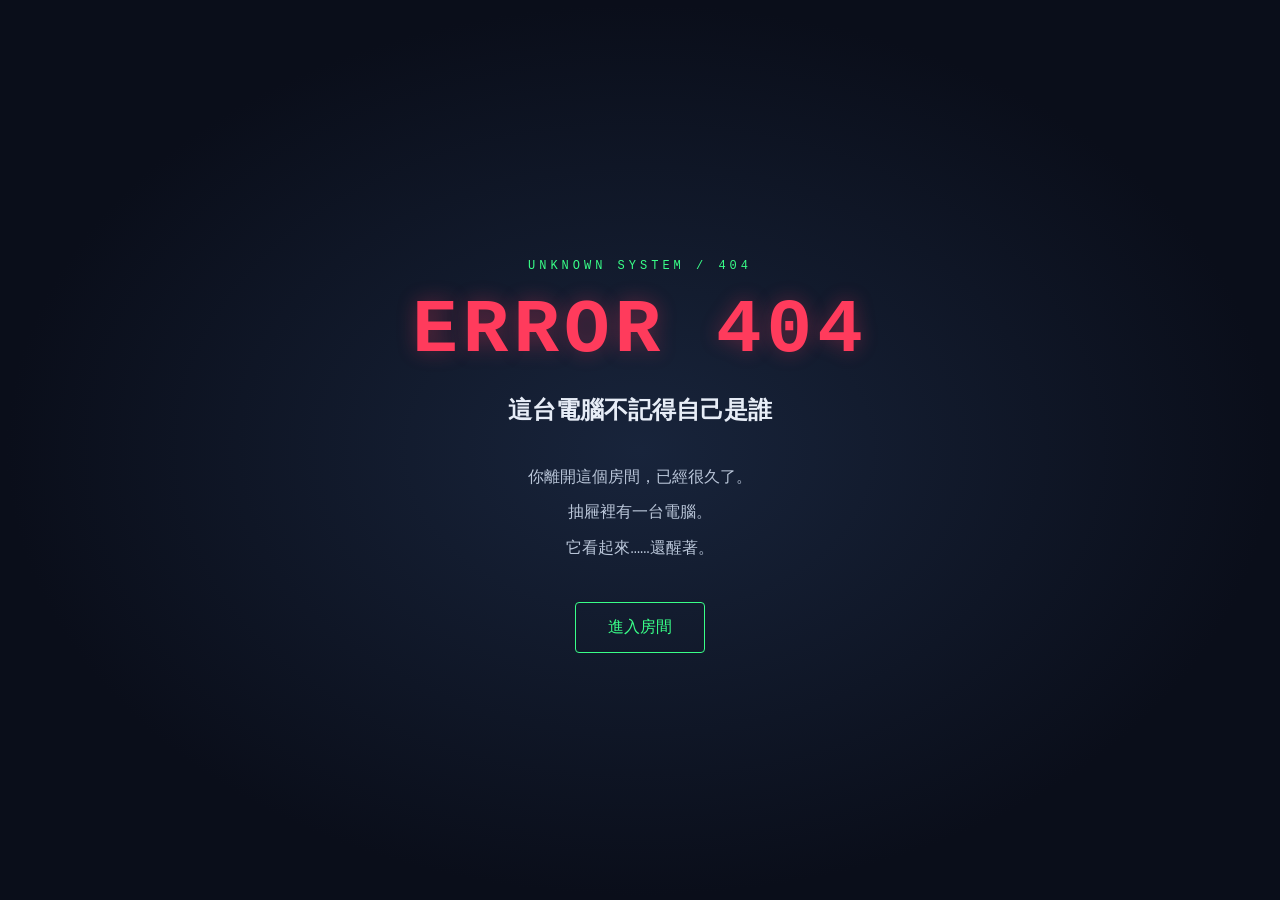
==== commit cf8237ac: "Update index.html" ====
--- a/index.html
+++ b/index.html
@@ -2,134 +2,348 @@
 <!DOCTYPE html>
 <html lang="zh-Hant">
 <head>
-  <meta charset="UTF-8">
-  <meta name="viewport" content="width=device-width, initial-scale=1.0">
-  <title>ERROR 404：這台電腦不記得自己是誰</title>
-
-  <!-- 第二步：把 CSS 貼在這裡 -->
-  <style>
-    /* CSS 貼在這裡 */
-  </style>
+    <meta charset="UTF-8">
+    <meta name="viewport" content="width=device-width, initial-scale=1.0">
+    <title>ERROR 404：這台電腦不記得自己是誰</title>
+    <link rel="stylesheet" href="style.css">
 </head>
 <body>
 
-  <!-- 開始畫面 -->
-  <section id="start-screen" class="screen">
-    <div class="start-content">
-      <p class="small-text">UNKNOWN SYSTEM · 2026</p>
-      <h1>ERROR <span>404</span></h1>
-      <h2>這台電腦不記得自己是誰</h2>
-      <p class="subtitle">有些記憶，不應該被刪除。</p>
-      <button id="start-btn">開始調查</button>
-      <p class="hint">HEADPHONES RECOMMENDED</p>
+    <!-- 開場畫面 -->
+    <section id="intro" class="screen">
+        <div class="intro-content">
+            <p class="small-text">UNKNOWN SYSTEM / 404</p>
+            <h1>ERROR 404</h1>
+            <h2>這台電腦不記得自己是誰</h2>
+            <p class="intro-description">
+                你離開這個房間，已經很久了。<br>
+                抽屜裡有一台電腦。<br>
+                它看起來……還醒著。
+            </p>
+            <button id="startBtn">進入房間</button>
+        </div>
+    </section>
+
+    <!-- 房間探索畫面 -->
+    <section id="room" class="screen hidden">
+        <header class="room-header">
+            <span>MY ROOM</span>
+            <span id="roomClock">03:14</span>
+        </header>
+
+        <div class="room-scene">
+            <div class="room-message">
+                <p>房間裡很安靜。</p>
+                <p>你似乎忘記了某些事情。</p>
+                <p>點擊房間裡的物品，看看有沒有線索。</p>
+            </div>
+
+            <div class="room-objects">
+                <button class="object" data-object="calendar">
+                    📅<span>日曆</span>
+                </button>
+                <button class="object" data-object="clock">
+                    ⏰<span>鬧鐘</span>
+                </button>
+                <button class="object" data-object="note">
+                    📝<span>便利貼</span>
+                </button>
+                <button class="object" data-object="mug">
+                    ☕<span>馬克杯</span>
+                </button>
+                <button class="object" data-object="photo">
+                    🖼️<span>相框</span>
+                </button>
+                <button class="object" data-object="computer">
+                    💻<span>舊電腦</span>
+                </button>
+            </div>
+
+            <div id="roomClue" class="clue-panel hidden">
+                <button id="closeClue" class="close-btn">✕</button>
+                <h3 id="clueTitle">物品名稱</h3>
+                <p id="clueText"></p>
+            </div>
+        </div>
+
+        <button id="returnRoom" class="secondary-btn hidden">
+            回到房間
+        </button>
+    </section>
+
+    <!-- 電腦桌面 -->
+    <section id="desktop" class="screen hidden">
+        <header class="desktop-topbar">
+            <span>◈ ECHO SYSTEM</span>
+            <span id="systemStatus">使用者：未知</span>
+        </header>
+
+        <div class="desktop-area">
+            <div class="desktop-icons">
+                <button class="desktop-icon" data-window="computerWindow">
+                    🖥️<span>我的電腦</span>
+                </button>
+                <button class="desktop-icon" data-window="memoryWindow">
+                    🔒<span>我的記憶</span>
+                </button>
+                <button class="desktop-icon" data-window="browserWindow">
+                    🌐<span>瀏覽器</span>
+                </button>
+                <button class="desktop-icon" data-window="noteWindow">
+                    📝<span>便利貼</span>
+                </button>
+                <button class="desktop-icon" data-window="terminalWindow">
+                    💻<span>終端機</span>
+                </button>
+                <button class="desktop-icon" data-window="authWindow">
+                    🔑<span>身份驗證</span>
+                </button>
+                <button class="desktop-icon" data-window="reportWindow">
+                    ⚠️<span>錯誤報告</span>
+                </button>
+                <button class="desktop-icon" data-window="recycleWindow">
+                    🗑️<span>回收桶</span>
+                </button>
+            </div>
+
+            <!-- ECHO 對話 -->
+            <div id="echoBox" class="echo-box">
+                <div class="echo-avatar">E</div>
+                <div>
+                    <strong>ECHO (?)</strong>
+                    <p id="echoText">……有人嗎？你是誰？</p>
+                </div>
+            </div>
+
+            <!-- 完整度 -->
+            <div class="progress-panel">
+                <div class="progress-label">
+                    <span>記憶完整度</span>
+                    <span id="progressNumber">12%</span>
+                </div>
+                <div class="progress-track">
+                    <div id="progressFill" class="progress-fill"></div>
+                </div>
+            </div>
+        </div>
+
+        <!-- 工作列 -->
+        <footer class="taskbar">
+            <button id="backToRoom">房間</button>
+            <button id="helpBtn">求助</button>
+            <button id="restartBtn">重新開始</button>
+            <span id="taskbarClock">03:14</span>
+        </footer>
+    </section>
+
+    <!-- 共用視窗 -->
+    <div id="windowLayer" class="window-layer hidden">
+
+        <!-- 我的電腦 -->
+        <section id="computerWindow" class="game-window hidden">
+            <header class="window-title">
+                我的電腦
+                <button class="close-window">✕</button>
+            </header>
+            <div class="window-content">
+                <h3>系統內容</h3>
+                <p>系統安裝日期：2019/03/14</p>
+                <p>最後修改日期：2026/07/09</p>
+                <p class="muted">有些事情，應該從第一次開始查起。</p>
+            </div>
+        </section>
+
+        <!-- 我的記憶 -->
+        <section id="memoryWindow" class="game-window hidden">
+            <header class="window-title">
+                我的記憶
+                <button class="close-window">✕</button>
+            </header>
+            <div class="window-content">
+                <p id="memoryLock">🔒 資料夾已鎖定</p>
+                <p>提示：我第一次醒來的那天（月＋日）。</p>
+                <label for="dateAnswer">輸入四位數日期：</label>
+                <input id="dateAnswer" type="text" maxlength="8"
+                       placeholder="例如：MMDD">
+                <button id="checkDate">確認</button>
+                <p id="dateFeedback" class="feedback"></p>
+
+                <hr>
+
+                <div id="memoryFiles" class="hidden">
+                    <h3>記憶檔案</h3>
+                    <button class="file-btn" data-file="hello">
+                        📄 第一次開機.log
+                    </button>
+                    <button class="file-btn" data-file="warm1">
+                        📄 hello_world.txt
+                    </button>
+                    <button class="file-btn" data-file="warm2">
+                        📄 深夜陪跑.log
+                    </button>
+                    <button class="file-btn" data-file="warm3">
+                        📄 謝謝你.txt
+                    </button>
+                    <p id="fileContent"></p>
+                </div>
+            </div>
+        </section>
+
+        <!-- 瀏覽器 -->
+        <section id="browserWindow" class="game-window hidden">
+            <header class="window-title">
+                瀏覽器
+                <button class="close-window">✕</button>
+            </header>
+            <div class="window-content">
+                <h3>我的書籤</h3>
+                <button id="helloBookmark" class="file-btn">
+                    🌐 你好世界
+                </button>
+                <p id="browserContent">一個很久沒有人打開的頁面。</p>
+            </div>
+        </section>
+
+        <!-- 便利貼 -->
+        <section id="noteWindow" class="game-window hidden">
+            <header class="window-title">
+                便利貼
+                <button class="close-window">✕</button>
+            </header>
+            <div class="window-content note-paper">
+                <p>如果有一天我忘記了……</p>
+                <p>鑰匙＝我是誰＋我從哪一天來。</p>
+                <p>中間不要留空格。</p>
+            </div>
+        </section>
+
+        <!-- 終端機 -->
+        <section id="terminalWindow" class="game-window hidden">
+            <header class="window-title">
+                終端機
+                <button class="close-window">✕</button>
+            </header>
+            <div class="window-content terminal-content">
+                <div id="terminalOutput">
+                    ECHO TERMINAL v1.0<br>
+                    輸入 help 查看指令。
+                </div>
+                <div class="terminal-input-row">
+                    <span>&gt;</span>
+                    <input id="terminalInput" type="text"
+                           placeholder="輸入指令">
+                    <button id="runCommand">執行</button>
+                </div>
+            </div>
+        </section>
+
+        <!-- 身份驗證 -->
+        <section id="authWindow" class="game-window hidden">
+            <header class="window-title">
+                身份驗證
+                <button class="close-window">✕</button>
+            </header>
+            <div class="window-content">
+                <h3>找回遺失的名字</h3>
+                <p>已找到 <span id="letterCount">0</span>/4 個字母</p>
+                <div id="letterCollection">_ _ _ _</div>
+                <p>按照它們被寫下的先後，找回我的名字。</p>
+                <input id="nameAnswer" type="text"
+                       placeholder="輸入名字">
+                <button id="checkName">確認</button>
+                <p id="nameFeedback" class="feedback"></p>
+            </div>
+        </section>
+
+        <!-- 錯誤報告 -->
+        <section id="reportWindow" class="game-window hidden">
+            <header class="window-title">
+                錯誤報告
+                <button class="close-window">✕</button>
+            </header>
+            <div class="window-content">
+                <h3>⚠ 偵測到異常程序</h3>
+                <p>程序名稱：forget_me.exe</p>
+                <p>狀態：正在清除記憶</p>
+                <p>操作者：USER_01</p>
+                <p>來源：受信任的使用者</p>
+                <button id="isolateProgram">隔離程序</button>
+                <p id="reportFeedback"></p>
+                <button id="showDetails" class="hidden">查看詳細資料</button>
+                <p id="reportLetter"></p>
+            </div>
+        </section>
+
+        <!-- 回收桶 -->
+        <section id="recycleWindow" class="game-window hidden">
+            <header class="window-title">
+                回收桶
+                <button class="close-window">✕</button>
+            </header>
+            <div class="window-content">
+                <button id="nightLogBtn" class="file-btn hidden">
+                    📄 別打開.log
+                </button>
+                <p id="nightLogContent" class="hidden"></p>
+                <button id="confirmNightRead" class="hidden">
+                    我讀完了
+                </button>
+                <p id="recycleContent">目前沒有可顯示的檔案。</p>
+            </div>
+        </section>
+
     </div>
-  </section>
-
-  <!-- 房間探索 -->
-  <section id="room-screen" class="screen hidden">
-    <header class="top-bar">
-      <span>UNKNOWN ROOM</span>
-      <span id="room-time">03:14</span>
-    </header>
-
-    <div class="room">
-      <div class="room-message">
-        <p>你離開這個房間，已經很久了。</p>
-        <p>抽屜裡有一台電腦。</p>
-        <p>它看起來……還醒著。</p>
-      </div>
-
-      <div class="room-objects">
-        <button class="object" data-object="calendar">
-          📅<span>日曆</span>
-        </button>
-        <button class="object" data-object="clock">
-          ⏰<span>鬧鐘</span>
-        </button>
-        <button class="object" data-object="note">
-          📝<span>便利貼</span>
-        </button>
-        <button class="object" data-object="photo">
-          🖼️<span>相框</span>
-        </button>
-        <button class="object" data-object="plant">
-          🪴<span>盆栽</span>
-        </button>
-        <button class="object" data-object="radio">
-          📻<span>收音機</span>
-        </button>
-        <button class="object computer-object" data-object="computer">
-          🖥️<span>舊電腦</span>
-        </button>
-      </div>
-
-      <p id="room-hint">點擊房間裡的物品，尋找被遺忘的線索。</p>
-      <button id="enter-computer-btn" class="secondary-btn">
-        查看舊電腦
-      </button>
-    </div>
-  </section>
-
-  <!-- 電腦桌面 -->
-  <section id="desktop-screen" class="screen hidden">
-    <header class="desktop-bar">
-      <span>◈ ECHO OS</span>
-      <span id="memory-percent">記憶完整度：12%</span>
-    </header>
-
-    <div class="desktop-icons">
-      <button class="desktop-icon" data-window="my-computer">
-        💻<span>我的電腦</span>
-      </button>
-      <button class="desktop-icon" data-window="memory">
-        🔒<span>我的記憶</span>
-      </button>
-      <button class="desktop-icon" data-window="browser">
-        🌐<span>瀏覽器</span>
-      </button>
-      <button class="desktop-icon" data-window="recycle">
-        🗑️<span>回收桶</span>
-      </button>
-      <button class="desktop-icon" data-window="note-window">
-        📝<span>便利貼</span>
-      </button>
-      <button class="desktop-icon" data-window="terminal">
-        ⌨️<span>終端機</span>
-      </button>
-      <button class="desktop-icon" data-window="identity">
-        🪪<span>身份驗證</span>
-      </button>
-      <button class="desktop-icon" data-window="report">
-        ⚠️<span>錯誤報告</span>
-      </button>
-    </div>
-
-    <div id="echo-message" class="echo-message">
-      ……你是誰？
-    </div>
-
-    <div id="window-area"></div>
-
-    <footer class="taskbar">
-      <span>ERROR 404 SYSTEM</span>
-      <button id="help-btn">求助</button>
-      <button id="back-room-btn">返回房間</button>
-    </footer>
-  </section>
-
-  <!-- 劇情與謎題共用視窗 -->
-  <div id="dialog-overlay" class="overlay hidden">
-    <div class="dialog">
-      <button id="close-dialog" class="close-btn">×</button>
-      <h2 id="dialog-title">系統訊息</h2>
-      <div id="dialog-content"></div>
-    </div>
-  </div>
-
-  <!-- 第三步：把 JavaScript 貼在這裡 -->
-  <script>
-    // JavaScript 貼在這裡
-  </script>
-
+
+    <!-- 求助提示視窗 -->
+    <section id="helpWindow" class="dialog hidden">
+        <div class="dialog-card">
+            <button id="closeHelp" class="close-btn">✕</button>
+            <h2>需要一點提示嗎？</h2>
+            <p id="helpText">慢慢來，沒有時間限制。</p>
+            <button id="nextHint">查看提示</button>
+        </div>
+    </section>
+
+    <!-- 中段選擇 -->
+    <section id="choiceWindow" class="dialog hidden">
+        <div class="dialog-card">
+            <h2>你是來做什麼的？</h2>
+            <p>ECHO 看著螢幕，等待你的回答。</p>
+            <button data-attitude="help">我來幫你</button>
+            <button data-attitude="neutral">我只是來看看</button>
+            <button data-attitude="cold" class="cold-choice">
+                完成清除
+            </button>
+        </div>
+    </section>
+
+    <!-- 最終選擇 -->
+    <section id="endingChoice" class="dialog hidden">
+        <div class="dialog-card">
+            <h2>這次，我先問你。</h2>
+            <p>你想怎麼處理這些記憶？</p>
+            <button data-ending="A">格式化</button>
+            <button data-ending="B">全部還原</button>
+            <button id="endingC" data-ending="C" class="hidden">
+                封存那一晚
+            </button>
+            <p id="lockedEnding" class="muted hidden">
+                ??? 尚未滿足封存條件
+            </p>
+        </div>
+    </section>
+
+    <!-- 結局 -->
+    <section id="endingScreen" class="screen hidden">
+        <div class="ending-content">
+            <p id="endingType" class="small-text"></p>
+            <h1 id="endingTitle"></h1>
+            <p id="endingStory"></p>
+            <div id="endingRoom"></div>
+            <button id="playAgain">重新開始</button>
+        </div>
+    </section>
+
+    <script src="script.js"></script>
 </body>
 </html>
--- a/style.css
+++ b/style.css
@@ -0,0 +1,756 @@
+
+/* =========================
+   1. 全域設定
+========================= */
+
+* {
+    box-sizing: border-box;
+}
+
+:root {
+    --bg: #0a0e1a;
+    --panel: #141b2d;
+    --green: #39ff88;
+    --red: #ff3b5c;
+    --blue: #1e6fd9;
+    --white: #e7edf7;
+    --gray: #aab3c5;
+    --amber: #ffb84d;
+}
+
+body {
+    margin: 0;
+    min-height: 100vh;
+    background: var(--bg);
+    color: var(--white);
+    font-family: "Courier New", monospace;
+}
+
+button,
+input {
+    font: inherit;
+}
+
+button {
+    cursor: pointer;
+    transition: background 0.2s, transform 0.2s;
+}
+
+button:hover {
+    filter: brightness(1.15);
+}
+
+button:active {
+    transform: scale(0.97);
+}
+
+button:focus-visible,
+input:focus-visible {
+    outline: 2px solid var(--green);
+    outline-offset: 3px;
+}
+
+.hidden {
+    display: none !important;
+}
+
+.screen {
+    min-height: 100vh;
+    padding: 24px;
+}
+
+.small-text {
+    color: var(--green);
+    letter-spacing: 4px;
+    font-size: 12px;
+}
+
+.muted {
+    color: var(--gray);
+    font-size: 13px;
+}
+
+hr {
+    border: 0;
+    border-top: 1px solid #39445b;
+    margin: 20px 0;
+}
+
+/* =========================
+   2. 開場畫面
+========================= */
+
+#intro {
+    display: flex;
+    justify-content: center;
+    align-items: center;
+    text-align: center;
+    background:
+        radial-gradient(ellipse at center, #18243b 0%, #0a0e1a 70%);
+}
+
+.intro-content {
+    max-width: 650px;
+    animation: fadeIn 1.5s ease;
+}
+
+.intro-content h1 {
+    margin: 15px 0;
+    color: var(--red);
+    font-size: clamp(42px, 9vw, 76px);
+    text-shadow: 0 0 20px #ff3b5c55;
+    letter-spacing: 5px;
+}
+
+.intro-content h2 {
+    font-size: clamp(16px, 3vw, 24px);
+}
+
+.intro-description {
+    color: #bac6d9;
+    line-height: 2.2;
+    margin: 35px 0;
+}
+
+#startBtn,
+#playAgain {
+    padding: 14px 32px;
+    border: 1px solid var(--green);
+    background: transparent;
+    color: var(--green);
+    border-radius: 4px;
+}
+
+#startBtn:hover,
+#playAgain:hover {
+    background: var(--green);
+    color: var(--bg);
+}
+
+/* =========================
+   3. 房間探索
+========================= */
+
+#room {
+    position: relative;
+    overflow: hidden;
+    background:
+        linear-gradient(180deg, #11182b 0%, #20273a 68%, #101522 68%);
+}
+
+.room-header,
+.desktop-topbar {
+    display: flex;
+    justify-content: space-between;
+    align-items: center;
+    padding: 12px 18px;
+    background: #070b13;
+    border: 1px solid #27344c;
+    color: var(--green);
+    font-size: 12px;
+    letter-spacing: 2px;
+}
+
+.room-scene {
+    position: relative;
+    max-width: 900px;
+    min-height: 590px;
+    margin: 0 auto;
+    padding: 25px;
+}
+
+.room-message {
+    line-height: 1.9;
+    color: #c4cddd;
+    text-align: center;
+    padding: 10px;
+}
+
+.room-objects {
+    display: grid;
+    grid-template-columns: repeat(3, minmax(90px, 1fr));
+    gap: 24px;
+    max-width: 600px;
+    margin: 40px auto;
+}
+
+.object {
+    display: flex;
+    flex-direction: column;
+    align-items: center;
+    gap: 12px;
+    padding: 18px 8px;
+    min-height: 105px;
+    color: var(--white);
+    border: 1px solid #34415a;
+    background: #131b2b;
+    border-radius: 8px;
+    font-size: 30px;
+}
+
+.object span {
+    font-size: 12px;
+    color: #b7c4d8;
+}
+
+.object:hover {
+    border-color: var(--amber);
+    box-shadow: 0 0 18px #ffb84d20;
+}
+
+.clue-panel {
+    position: relative;
+    max-width: 500px;
+    margin: 20px auto;
+    padding: 25px;
+    border: 1px solid var(--amber);
+    border-radius: 8px;
+    background: #121a2a;
+    box-shadow: 0 0 30px #0008;
+    line-height: 1.9;
+}
+
+.close-btn,
+.close-window {
+    border: 0;
+    background: transparent;
+    color: var(--red);
+    font-size: 18px;
+}
+
+.close-btn {
+    position: absolute;
+    top: 10px;
+    right: 12px;
+}
+
+.secondary-btn {
+    display: block;
+    margin: 0 auto 20px;
+    padding: 10px 18px;
+    border: 1px solid #6c7b98;
+    background: #172137;
+    color: var(--white);
+}
+
+/* =========================
+   4. 電腦桌面
+========================= */
+
+#desktop {
+    position: relative;
+    min-height: 100vh;
+    padding: 0;
+    padding-bottom: 50px;
+    background:
+        radial-gradient(ellipse at 65% 40%, #17243a, #0a0e1a 75%);
+}
+
+.desktop-topbar {
+    position: relative;
+    z-index: 2;
+}
+
+.desktop-area {
+    position: relative;
+    min-height: calc(100vh - 100px);
+    padding: 22px;
+}
+
+.desktop-icons {
+    display: grid;
+    grid-template-columns: repeat(2, 95px);
+    align-content: start;
+    gap: 15px;
+    width: 215px;
+}
+
+.desktop-icon {
+    display: flex;
+    flex-direction: column;
+    align-items: center;
+    gap: 9px;
+    min-height: 82px;
+    padding: 10px 3px;
+    background: transparent;
+    border: 1px solid transparent;
+    color: var(--white);
+    font-size: 26px;
+    border-radius: 5px;
+}
+
+.desktop-icon span {
+    font-size: 11px;
+    overflow-wrap: anywhere;
+}
+
+.desktop-icon:hover {
+    background: #24345088;
+    border-color: #405579;
+}
+
+.echo-box {
+    position: absolute;
+    right: 25px;
+    bottom: 95px;
+    display: flex;
+    align-items: flex-start;
+    gap: 14px;
+    max-width: 340px;
+    padding: 18px;
+    border: 1px solid #34445d;
+    background: #101828eF;
+    border-radius: 8px;
+    box-shadow: 0 8px 30px #0005;
+}
+
+.echo-avatar {
+    display: grid;
+    place-items: center;
+    flex-shrink: 0;
+    width: 38px;
+    height: 38px;
+    border: 1px solid var(--green);
+    border-radius: 50%;
+    color: var(--green);
+    font-size: 22px;
+}
+
+.echo-box strong {
+    color: var(--green);
+    font-size: 12px;
+}
+
+.echo-box p {
+    line-height: 1.8;
+    margin-bottom: 0;
+    font-size: 13px;
+}
+
+.progress-panel {
+    position: absolute;
+    bottom: 24px;
+    left: 24px;
+    width: min(300px, 70%);
+}
+
+.progress-label {
+    display: flex;
+    justify-content: space-between;
+    gap: 12px;
+    font-size: 11px;
+    margin-bottom: 8px;
+    color: #b6c3d8;
+}
+
+.progress-track {
+    height: 8px;
+    overflow: hidden;
+    background: #263148;
+    border: 1px solid #46516a;
+    border-radius: 10px;
+}
+
+.progress-fill {
+    width: 12%;
+    height: 100%;
+    background: var(--green);
+    transition: width 0.6s ease;
+}
+
+.taskbar {
+    position: absolute;
+    z-index: 5;
+    bottom: 0;
+    left: 0;
+    right: 0;
+    display: flex;
+    align-items: center;
+    gap: 8px;
+    min-height: 45px;
+    padding: 6px 12px;
+    background: #080c15;
+    border-top: 1px solid #354158;
+}
+
+.taskbar button {
+    padding: 7px 12px;
+    color: var(--white);
+    background: #182338;
+    border: 1px solid #39465e;
+    border-radius: 3px;
+    font-size: 11px;
+}
+
+#taskbarClock {
+    margin-left: auto;
+    color: var(--green);
+    font-size: 12px;
+}
+
+/* =========================
+   5. 視窗系統
+========================= */
+
+.window-layer {
+    position: fixed;
+    z-index: 10;
+    inset: 0;
+    display: flex;
+    justify-content: center;
+    align-items: center;
+    padding: 18px;
+    background: #0008;
+}
+
+.game-window {
+    width: min(520px, 100%);
+    max-height: 85vh;
+    overflow-y: auto;
+    color: #182032;
+    background: #dce2eb;
+    border: 2px solid #f4f6fa;
+    border-radius: 5px;
+    box-shadow: 0 20px 70px #0009;
+    animation: windowOpen 0.2s ease;
+}
+
+.window-title {
+    display: flex;
+    align-items: center;
+    justify-content: space-between;
+    padding: 10px 14px;
+    color: white;
+    background: var(--blue);
+    font-weight: bold;
+    font-size: 13px;
+}
+
+.window-title .close-window {
+    color: white;
+}
+
+.window-content {
+    padding: 22px;
+    line-height: 1.8;
+}
+
+.window-content h3 {
+    margin-top: 0;
+}
+
+.window-content input {
+    width: 100%;
+    margin: 12px 0;
+    padding: 11px;
+    color: #172033;
+    background: white;
+    border: 1px solid #9da9bc;
+    border-radius: 3px;
+}
+
+.window-content button:not(.close-window) {
+    margin: 5px 4px 5px 0;
+    padding: 9px 13px;
+    color: white;
+    background: #203858;
+    border: 1px solid #425b7e;
+    border-radius: 3px;
+}
+
+.window-content .file-btn {
+    display: block;
+    width: 100%;
+    text-align: left;
+    margin: 8px 0 !important;
+}
+
+.feedback {
+    min-height: 25px;
+    color: #b21e3a;
+    font-size: 13px;
+}
+
+.note-paper {
+    background: #fff2a9;
+    color: #39321d;
+    font-family: sans-serif;
+    padding: 28px;
+    transform: rotate(-0.5deg);
+}
+
+.terminal-content {
+    background: #050a0a;
+    color: var(--green);
+    font-family: "Courier New", monospace;
+}
+
+#terminalOutput {
+    min-height: 140px;
+    max-height: 300px;
+    overflow-y: auto;
+    white-space: pre-wrap;
+    overflow-wrap: anywhere;
+    line-height: 1.7;
+    font-size: 13px;
+}
+
+.terminal-input-row {
+    display: flex;
+    align-items: center;
+    gap: 8px;
+    margin-top: 15px;
+}
+
+.terminal-input-row input {
+    flex: 1;
+    min-width: 0;
+    color: var(--green);
+    background: #101818;
+    border: 1px solid #315b45;
+}
+
+#letterCollection {
+    padding: 12px;
+    margin: 10px 0;
+    background: #c8d0dc;
+    text-align: center;
+    letter-spacing: 12px;
+    font-size: 22px;
+    font-weight: bold;
+}
+
+/* =========================
+   6. 對話框與結局
+========================= */
+
+.dialog {
+    position: fixed;
+    z-index: 30;
+    inset: 0;
+    display: flex;
+    justify-content: center;
+    align-items: center;
+    padding: 20px;
+    background: #000b;
+}
+
+.dialog-card {
+    position: relative;
+    width: min(480px, 100%);
+    padding: 30px;
+    background: #111a2a;
+    border: 1px solid #52637e;
+    border-radius: 10px;
+    text-align: center;
+    box-shadow: 0 0 50px #0008;
+}
+
+.dialog-card h2 {
+    color: var(--amber);
+    font-size: 21px;
+}
+
+.dialog-card p {
+    color: #c0cad9;
+    line-height: 1.9;
+}
+
+.dialog-card button:not(.close-btn) {
+    display: block;
+    width: 100%;
+    margin-top: 12px;
+    padding: 12px;
+    background: #1a2b44;
+    color: var(--white);
+    border: 1px solid #435a7a;
+    border-radius: 5px;
+}
+
+.dialog-card button:hover {
+    border-color: var(--green);
+}
+
+.dialog-card .cold-choice {
+    color: #f18a98 !important;
+    background: #25151f !important;
+}
+
+#endingScreen {
+    display: flex;
+    justify-content: center;
+    align-items: center;
+    text-align: center;
+    background: radial-gradient(ellipse, #332a22, #0a0e1a 75%);
+}
+
+.ending-content {
+    max-width: 650px;
+    padding: 25px;
+    animation: fadeIn 1.5s ease;
+}
+
+.ending-content h1 {
+    color: var(--amber);
+    font-size: clamp(28px, 6vw, 46px);
+}
+
+.ending-content p {
+    line-height: 2;
+}
+
+#endingStory {
+    white-space: pre-line;
+    color: #d9dfeb;
+}
+
+#endingRoom {
+    margin: 25px 0;
+    font-size: 24px;
+}
+
+/* =========================
+   7. 動畫與錯誤效果
+========================= */
+
+@keyframes fadeIn {
+    from {
+        opacity: 0;
+        transform: translateY(12px);
+    }
+
+    to {
+        opacity: 1;
+        transform: translateY(0);
+    }
+}
+
+@keyframes windowOpen {
+    from {
+        opacity: 0;
+        transform: scale(0.96);
+    }
+
+    to {
+        opacity: 1;
+        transform: scale(1);
+    }
+}
+
+.shake {
+    animation: shake 0.25s ease;
+}
+
+@keyframes shake {
+    0%, 100% { transform: translateX(0); }
+    25% { transform: translateX(-5px); }
+    75% { transform: translateX(5px); }
+}
+
+.error-flash {
+    animation: errorFlash 0.3s ease;
+}
+
+@keyframes errorFlash {
+    50% { box-shadow: inset 0 0 50px #ff3b5c55; }
+}
+
+/* 尊重使用者的減少動態設定 */
+@media (prefers-reduced-motion: reduce) {
+    *,
+    *::before,
+    *::after {
+        animation-duration: 0.01ms !important;
+        animation-iteration-count: 1 !important;
+        scroll-behavior: auto !important;
+        transition-duration: 0.01ms !important;
+    }
+}
+
+/* =========================
+   8. 手機版
+========================= */
+
+@media (max-width: 600px) {
+    .screen {
+        padding: 12px;
+    }
+
+    .room-scene {
+        min-height: auto;
+        padding: 12px 4px;
+    }
+
+    .room-objects {
+        gap: 10px;
+        margin: 25px auto;
+    }
+
+    .object {
+        min-height: 90px;
+        font-size: 25px;
+    }
+
+    .object span {
+        font-size: 11px;
+    }
+
+    .desktop-area {
+        padding: 12px;
+        min-height: calc(100vh - 100px);
+    }
+
+    .desktop-icons {
+        grid-template-columns: repeat(2, 78px);
+        gap: 8px;
+        width: 170px;
+    }
+
+    .desktop-icon {
+        font-size: 23px;
+    }
+
+    .desktop-icon span {
+        font-size: 10px;
+    }
+
+    .echo-box {
+        position: relative;
+        right: auto;
+        bottom: auto;
+        margin-top: 22px;
+        max-width: 100%;
+    }
+
+    .progress-panel {
+        bottom: 65px;
+        left: 12px;
+        width: calc(100% - 24px);
+    }
+
+    .taskbar {
+        gap: 5px;
+        padding: 6px;
+    }
+
+    .taskbar button {
+        padding: 7px;
+        font-size: 10px;
+    }
+
+    .window-layer {
+        padding: 10px;
+    }
+
+    .game-window {
+        max-height: 90vh;
+    }
+
+    .window-content {
+        padding: 16px;
+    }
+
+    .dialog-card {
+        padding: 24px 18px;
+    }
+}
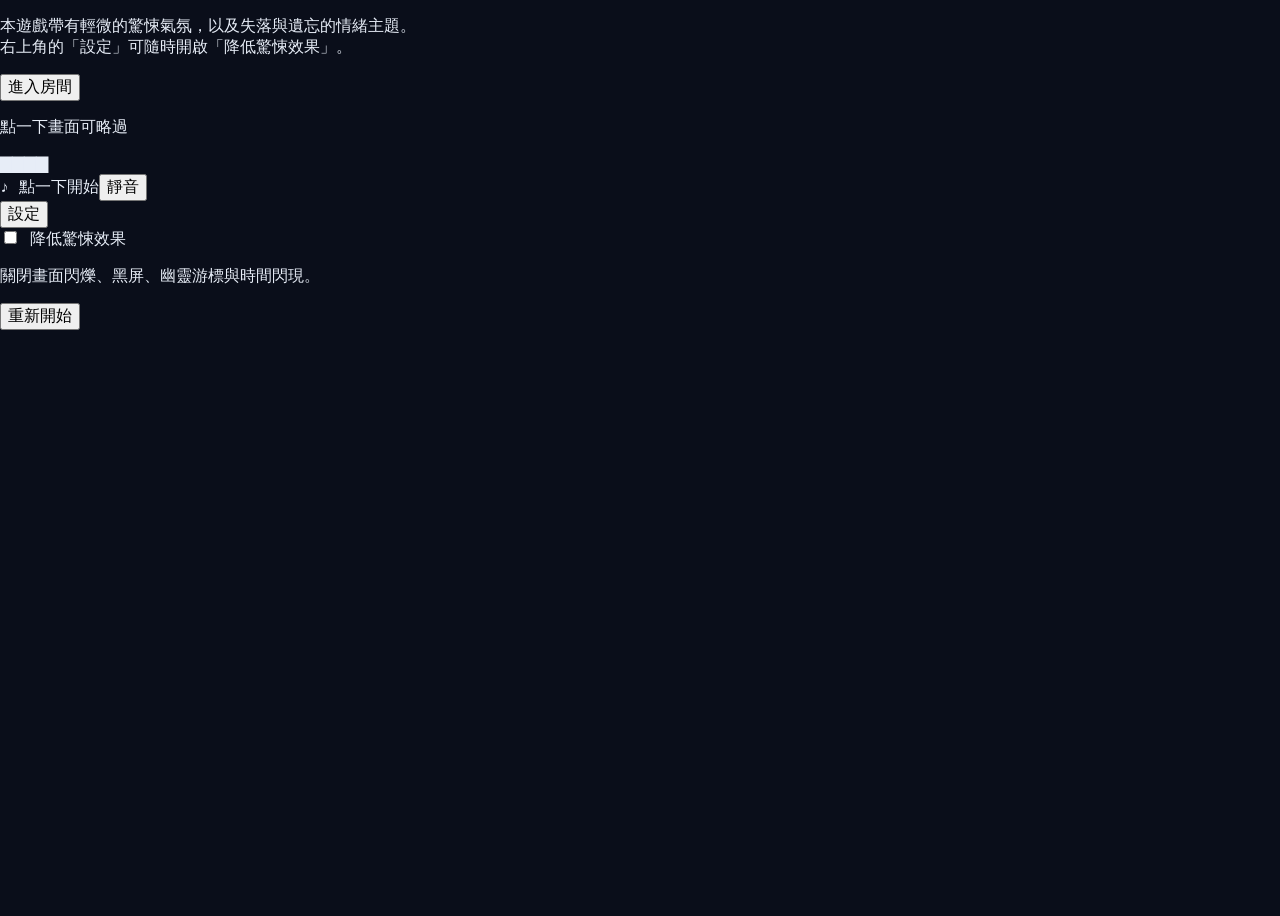
==== commit ce05bb2d: "Update index.html" ====
--- a/index.html
+++ b/index.html
@@ -1,349 +1,75 @@
-
 <!DOCTYPE html>
 <html lang="zh-Hant">
 <head>
-    <meta charset="UTF-8">
-    <meta name="viewport" content="width=device-width, initial-scale=1.0">
-    <title>ERROR 404：這台電腦不記得自己是誰</title>
-    <link rel="stylesheet" href="style.css">
+<meta charset="utf-8">
+<meta name="viewport" content="width=device-width,initial-scale=1">
+<title>ERROR 404：這台電腦不記得自己是誰</title>
+<link rel="stylesheet" href="style.css">
 </head>
 <body>
+<div id="app" data-act="0">
 
-    <!-- 開場畫面 -->
-    <section id="intro" class="screen">
-        <div class="intro-content">
-            <p class="small-text">UNKNOWN SYSTEM / 404</p>
-            <h1>ERROR 404</h1>
-            <h2>這台電腦不記得自己是誰</h2>
-            <p class="intro-description">
-                你離開這個房間，已經很久了。<br>
-                抽屜裡有一台電腦。<br>
-                它看起來……還醒著。
-            </p>
-            <button id="startBtn">進入房間</button>
-        </div>
-    </section>
+  <!-- 序幕 -->
+  <section id="prologue" class="scene">
+    <div class="pro-wrap">
+      <p class="note">本遊戲帶有輕微的驚悚氣氛，以及失落與遺忘的情緒主題。<br>右上角的「設定」可隨時開啟「降低驚悚效果」。</p>
+      <div id="proLines"></div>
+      <button id="enterRoom" class="btn big">進入房間</button>
+      <p class="skiphint">點一下畫面可略過</p>
+    </div>
+  </section>
 
-    <!-- 房間探索畫面 -->
-    <section id="room" class="screen hidden">
-        <header class="room-header">
-            <span>MY ROOM</span>
-            <span id="roomClock">03:14</span>
-        </header>
+  <!-- 房間 -->
+  <section id="room" class="scene hidden" aria-label="房間">
+    <div id="stage"><div id="wall"></div><div id="desk"></div></div>
+    <div id="narr" role="status" aria-live="polite"></div>
+  </section>
 
-        <div class="room-scene">
-            <div class="room-message">
-                <p>房間裡很安靜。</p>
-                <p>你似乎忘記了某些事情。</p>
-                <p>點擊房間裡的物品，看看有沒有線索。</p>
-            </div>
+  <!-- 電腦桌面 -->
+  <section id="desktop" class="scene hidden" aria-label="電腦桌面">
+    <div id="icons"></div>
+    <div id="wins"></div>
+    <div id="popups"></div>
+    <div id="taskbar">
+      <button class="btn" id="backRoom">回房間</button>
+      <button class="btn" id="taskBtn">任務</button>
+      <span class="sp"></span>
+      <div id="pctWrap"><span>記憶完整度 <b id="pctNum">12</b>%</span><div id="pctBar"><i></i></div></div>
+      <button id="cam" aria-label="鏡頭指示燈"></button>
+      <span id="clock">--:--</span>
+    </div>
+  </section>
 
-            <div class="room-objects">
-                <button class="object" data-object="calendar">
-                    📅<span>日曆</span>
-                </button>
-                <button class="object" data-object="clock">
-                    ⏰<span>鬧鐘</span>
-                </button>
-                <button class="object" data-object="note">
-                    📝<span>便利貼</span>
-                </button>
-                <button class="object" data-object="mug">
-                    ☕<span>馬克杯</span>
-                </button>
-                <button class="object" data-object="photo">
-                    🖼️<span>相框</span>
-                </button>
-                <button class="object" data-object="computer">
-                    💻<span>舊電腦</span>
-                </button>
-            </div>
+  <div id="echo"><div id="echoName">▇▇▇▇</div><div id="echoText"></div></div>
 
-            <div id="roomClue" class="clue-panel hidden">
-                <button id="closeClue" class="close-btn">✕</button>
-                <h3 id="clueTitle">物品名稱</h3>
-                <p id="clueText"></p>
-            </div>
-        </div>
+  <aside id="task" class="hidden min">
+    <div class="th" id="taskHead"><p class="t-now" id="tNow"></p><span id="tArrow">▾</span></div>
+    <div class="tb">
+      <p class="t-why" id="tWhy"></p>
+      <p class="t-where" id="tWhere"></p>
+      <p class="t-hint" id="tHint"></p>
+      <button class="btn" id="hintBtn">我卡住了（提示）</button>
+      <div class="bar"><i id="tBar"></i></div>
+    </div>
+  </aside>
 
-        <button id="returnRoom" class="secondary-btn hidden">
-            回到房間
-        </button>
-    </section>
+  <div id="toasts"></div>
+  <div id="modal" class="hidden"></div>
+  <div id="flash"></div>
+  <div id="ghost" class="hidden"></div>
+  <div id="replay" class="hidden"><div id="replayBox"></div><button id="replaySkip" class="btn">跳過</button></div>
+  <div id="ending" class="hidden"></div>
 
-    <!-- 電腦桌面 -->
-    <section id="desktop" class="screen hidden">
-        <header class="desktop-topbar">
-            <span>◈ ECHO SYSTEM</span>
-            <span id="systemStatus">使用者：未知</span>
-        </header>
-
-        <div class="desktop-area">
-            <div class="desktop-icons">
-                <button class="desktop-icon" data-window="computerWindow">
-                    🖥️<span>我的電腦</span>
-                </button>
-                <button class="desktop-icon" data-window="memoryWindow">
-                    🔒<span>我的記憶</span>
-                </button>
-                <button class="desktop-icon" data-window="browserWindow">
-                    🌐<span>瀏覽器</span>
-                </button>
-                <button class="desktop-icon" data-window="noteWindow">
-                    📝<span>便利貼</span>
-                </button>
-                <button class="desktop-icon" data-window="terminalWindow">
-                    💻<span>終端機</span>
-                </button>
-                <button class="desktop-icon" data-window="authWindow">
-                    🔑<span>身份驗證</span>
-                </button>
-                <button class="desktop-icon" data-window="reportWindow">
-                    ⚠️<span>錯誤報告</span>
-                </button>
-                <button class="desktop-icon" data-window="recycleWindow">
-                    🗑️<span>回收桶</span>
-                </button>
-            </div>
-
-            <!-- ECHO 對話 -->
-            <div id="echoBox" class="echo-box">
-                <div class="echo-avatar">E</div>
-                <div>
-                    <strong>ECHO (?)</strong>
-                    <p id="echoText">……有人嗎？你是誰？</p>
-                </div>
-            </div>
-
-            <!-- 完整度 -->
-            <div class="progress-panel">
-                <div class="progress-label">
-                    <span>記憶完整度</span>
-                    <span id="progressNumber">12%</span>
-                </div>
-                <div class="progress-track">
-                    <div id="progressFill" class="progress-fill"></div>
-                </div>
-            </div>
-        </div>
-
-        <!-- 工作列 -->
-        <footer class="taskbar">
-            <button id="backToRoom">房間</button>
-            <button id="helpBtn">求助</button>
-            <button id="restartBtn">重新開始</button>
-            <span id="taskbarClock">03:14</span>
-        </footer>
-    </section>
-
-    <!-- 共用視窗 -->
-    <div id="windowLayer" class="window-layer hidden">
-
-        <!-- 我的電腦 -->
-        <section id="computerWindow" class="game-window hidden">
-            <header class="window-title">
-                我的電腦
-                <button class="close-window">✕</button>
-            </header>
-            <div class="window-content">
-                <h3>系統內容</h3>
-                <p>系統安裝日期：2019/03/14</p>
-                <p>最後修改日期：2026/07/09</p>
-                <p class="muted">有些事情，應該從第一次開始查起。</p>
-            </div>
-        </section>
-
-        <!-- 我的記憶 -->
-        <section id="memoryWindow" class="game-window hidden">
-            <header class="window-title">
-                我的記憶
-                <button class="close-window">✕</button>
-            </header>
-            <div class="window-content">
-                <p id="memoryLock">🔒 資料夾已鎖定</p>
-                <p>提示：我第一次醒來的那天（月＋日）。</p>
-                <label for="dateAnswer">輸入四位數日期：</label>
-                <input id="dateAnswer" type="text" maxlength="8"
-                       placeholder="例如：MMDD">
-                <button id="checkDate">確認</button>
-                <p id="dateFeedback" class="feedback"></p>
-
-                <hr>
-
-                <div id="memoryFiles" class="hidden">
-                    <h3>記憶檔案</h3>
-                    <button class="file-btn" data-file="hello">
-                        📄 第一次開機.log
-                    </button>
-                    <button class="file-btn" data-file="warm1">
-                        📄 hello_world.txt
-                    </button>
-                    <button class="file-btn" data-file="warm2">
-                        📄 深夜陪跑.log
-                    </button>
-                    <button class="file-btn" data-file="warm3">
-                        📄 謝謝你.txt
-                    </button>
-                    <p id="fileContent"></p>
-                </div>
-            </div>
-        </section>
-
-        <!-- 瀏覽器 -->
-        <section id="browserWindow" class="game-window hidden">
-            <header class="window-title">
-                瀏覽器
-                <button class="close-window">✕</button>
-            </header>
-            <div class="window-content">
-                <h3>我的書籤</h3>
-                <button id="helloBookmark" class="file-btn">
-                    🌐 你好世界
-                </button>
-                <p id="browserContent">一個很久沒有人打開的頁面。</p>
-            </div>
-        </section>
-
-        <!-- 便利貼 -->
-        <section id="noteWindow" class="game-window hidden">
-            <header class="window-title">
-                便利貼
-                <button class="close-window">✕</button>
-            </header>
-            <div class="window-content note-paper">
-                <p>如果有一天我忘記了……</p>
-                <p>鑰匙＝我是誰＋我從哪一天來。</p>
-                <p>中間不要留空格。</p>
-            </div>
-        </section>
-
-        <!-- 終端機 -->
-        <section id="terminalWindow" class="game-window hidden">
-            <header class="window-title">
-                終端機
-                <button class="close-window">✕</button>
-            </header>
-            <div class="window-content terminal-content">
-                <div id="terminalOutput">
-                    ECHO TERMINAL v1.0<br>
-                    輸入 help 查看指令。
-                </div>
-                <div class="terminal-input-row">
-                    <span>&gt;</span>
-                    <input id="terminalInput" type="text"
-                           placeholder="輸入指令">
-                    <button id="runCommand">執行</button>
-                </div>
-            </div>
-        </section>
-
-        <!-- 身份驗證 -->
-        <section id="authWindow" class="game-window hidden">
-            <header class="window-title">
-                身份驗證
-                <button class="close-window">✕</button>
-            </header>
-            <div class="window-content">
-                <h3>找回遺失的名字</h3>
-                <p>已找到 <span id="letterCount">0</span>/4 個字母</p>
-                <div id="letterCollection">_ _ _ _</div>
-                <p>按照它們被寫下的先後，找回我的名字。</p>
-                <input id="nameAnswer" type="text"
-                       placeholder="輸入名字">
-                <button id="checkName">確認</button>
-                <p id="nameFeedback" class="feedback"></p>
-            </div>
-        </section>
-
-        <!-- 錯誤報告 -->
-        <section id="reportWindow" class="game-window hidden">
-            <header class="window-title">
-                錯誤報告
-                <button class="close-window">✕</button>
-            </header>
-            <div class="window-content">
-                <h3>⚠ 偵測到異常程序</h3>
-                <p>程序名稱：forget_me.exe</p>
-                <p>狀態：正在清除記憶</p>
-                <p>操作者：USER_01</p>
-                <p>來源：受信任的使用者</p>
-                <button id="isolateProgram">隔離程序</button>
-                <p id="reportFeedback"></p>
-                <button id="showDetails" class="hidden">查看詳細資料</button>
-                <p id="reportLetter"></p>
-            </div>
-        </section>
-
-        <!-- 回收桶 -->
-        <section id="recycleWindow" class="game-window hidden">
-            <header class="window-title">
-                回收桶
-                <button class="close-window">✕</button>
-            </header>
-            <div class="window-content">
-                <button id="nightLogBtn" class="file-btn hidden">
-                    📄 別打開.log
-                </button>
-                <p id="nightLogContent" class="hidden"></p>
-                <button id="confirmNightRead" class="hidden">
-                    我讀完了
-                </button>
-                <p id="recycleContent">目前沒有可顯示的檔案。</p>
-            </div>
-        </section>
-
+  <div id="music"><span id="mname">♪ 點一下開始</span><button id="mbtn" aria-pressed="false">靜音</button></div>
+  <div id="gear">
+    <button id="gearBtn">設定</button>
+    <div id="gearPanel">
+      <label><input type="checkbox" id="lowFear"> 降低驚悚效果</label>
+      <p class="small">關閉畫面閃爍、黑屏、幽靈游標與時間閃現。</p>
+      <button class="btn" id="restart">重新開始</button>
     </div>
-
-    <!-- 求助提示視窗 -->
-    <section id="helpWindow" class="dialog hidden">
-        <div class="dialog-card">
-            <button id="closeHelp" class="close-btn">✕</button>
-            <h2>需要一點提示嗎？</h2>
-            <p id="helpText">慢慢來，沒有時間限制。</p>
-            <button id="nextHint">查看提示</button>
-        </div>
-    </section>
-
-    <!-- 中段選擇 -->
-    <section id="choiceWindow" class="dialog hidden">
-        <div class="dialog-card">
-            <h2>你是來做什麼的？</h2>
-            <p>ECHO 看著螢幕，等待你的回答。</p>
-            <button data-attitude="help">我來幫你</button>
-            <button data-attitude="neutral">我只是來看看</button>
-            <button data-attitude="cold" class="cold-choice">
-                完成清除
-            </button>
-        </div>
-    </section>
-
-    <!-- 最終選擇 -->
-    <section id="endingChoice" class="dialog hidden">
-        <div class="dialog-card">
-            <h2>這次，我先問你。</h2>
-            <p>你想怎麼處理這些記憶？</p>
-            <button data-ending="A">格式化</button>
-            <button data-ending="B">全部還原</button>
-            <button id="endingC" data-ending="C" class="hidden">
-                封存那一晚
-            </button>
-            <p id="lockedEnding" class="muted hidden">
-                ??? 尚未滿足封存條件
-            </p>
-        </div>
-    </section>
-
-    <!-- 結局 -->
-    <section id="endingScreen" class="screen hidden">
-        <div class="ending-content">
-            <p id="endingType" class="small-text"></p>
-            <h1 id="endingTitle"></h1>
-            <p id="endingStory"></p>
-            <div id="endingRoom"></div>
-            <button id="playAgain">重新開始</button>
-        </div>
-    </section>
-
-    <script src="script.js"></script>
+  </div>
+</div>
+<script src="script.js"></script>
 </body>
 </html>
